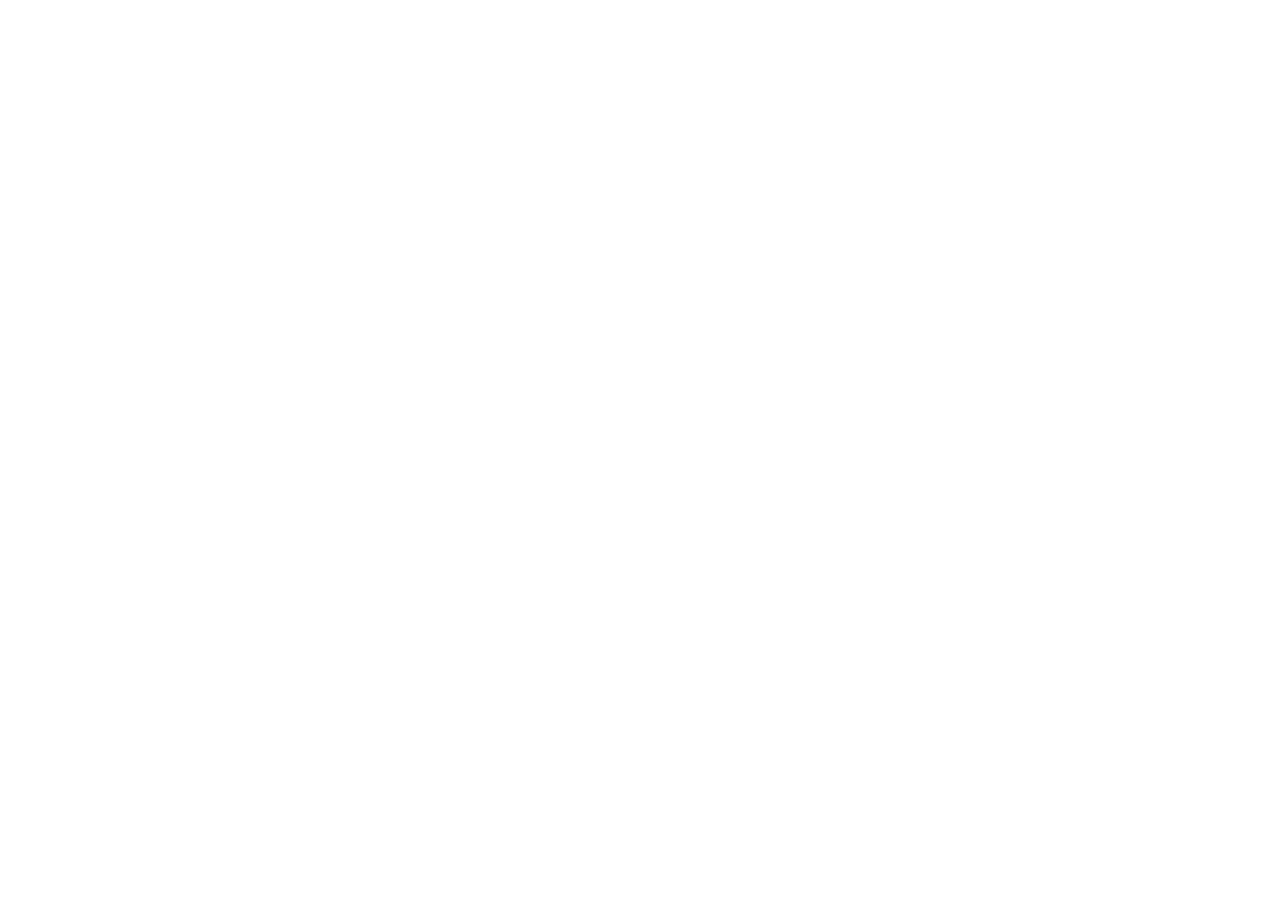
==== index.html @ 7cd7d48c "add basics" ====
<!doctype html>

<html lang="en">

<head>
  <meta charset="utf-8">

  <title>Haircare</title>

  <link href="https://fonts.googleapis.com/css?family=Ibarra+Real+Nova&display=swap" rel="stylesheet">
  <link href="css/index.css" rel="stylesheet">
  <meta name="viewport" content="width=device-width, initial-scale=1.0">

  <!--[if lt IE 9]>
    <script src="https://cdnjs.cloudflare.com/ajax/libs/html5shiv/3.7.3/html5shiv.js"></script>
  <![endif]-->
</head>

<body>

</body>
<footer>

</footer>
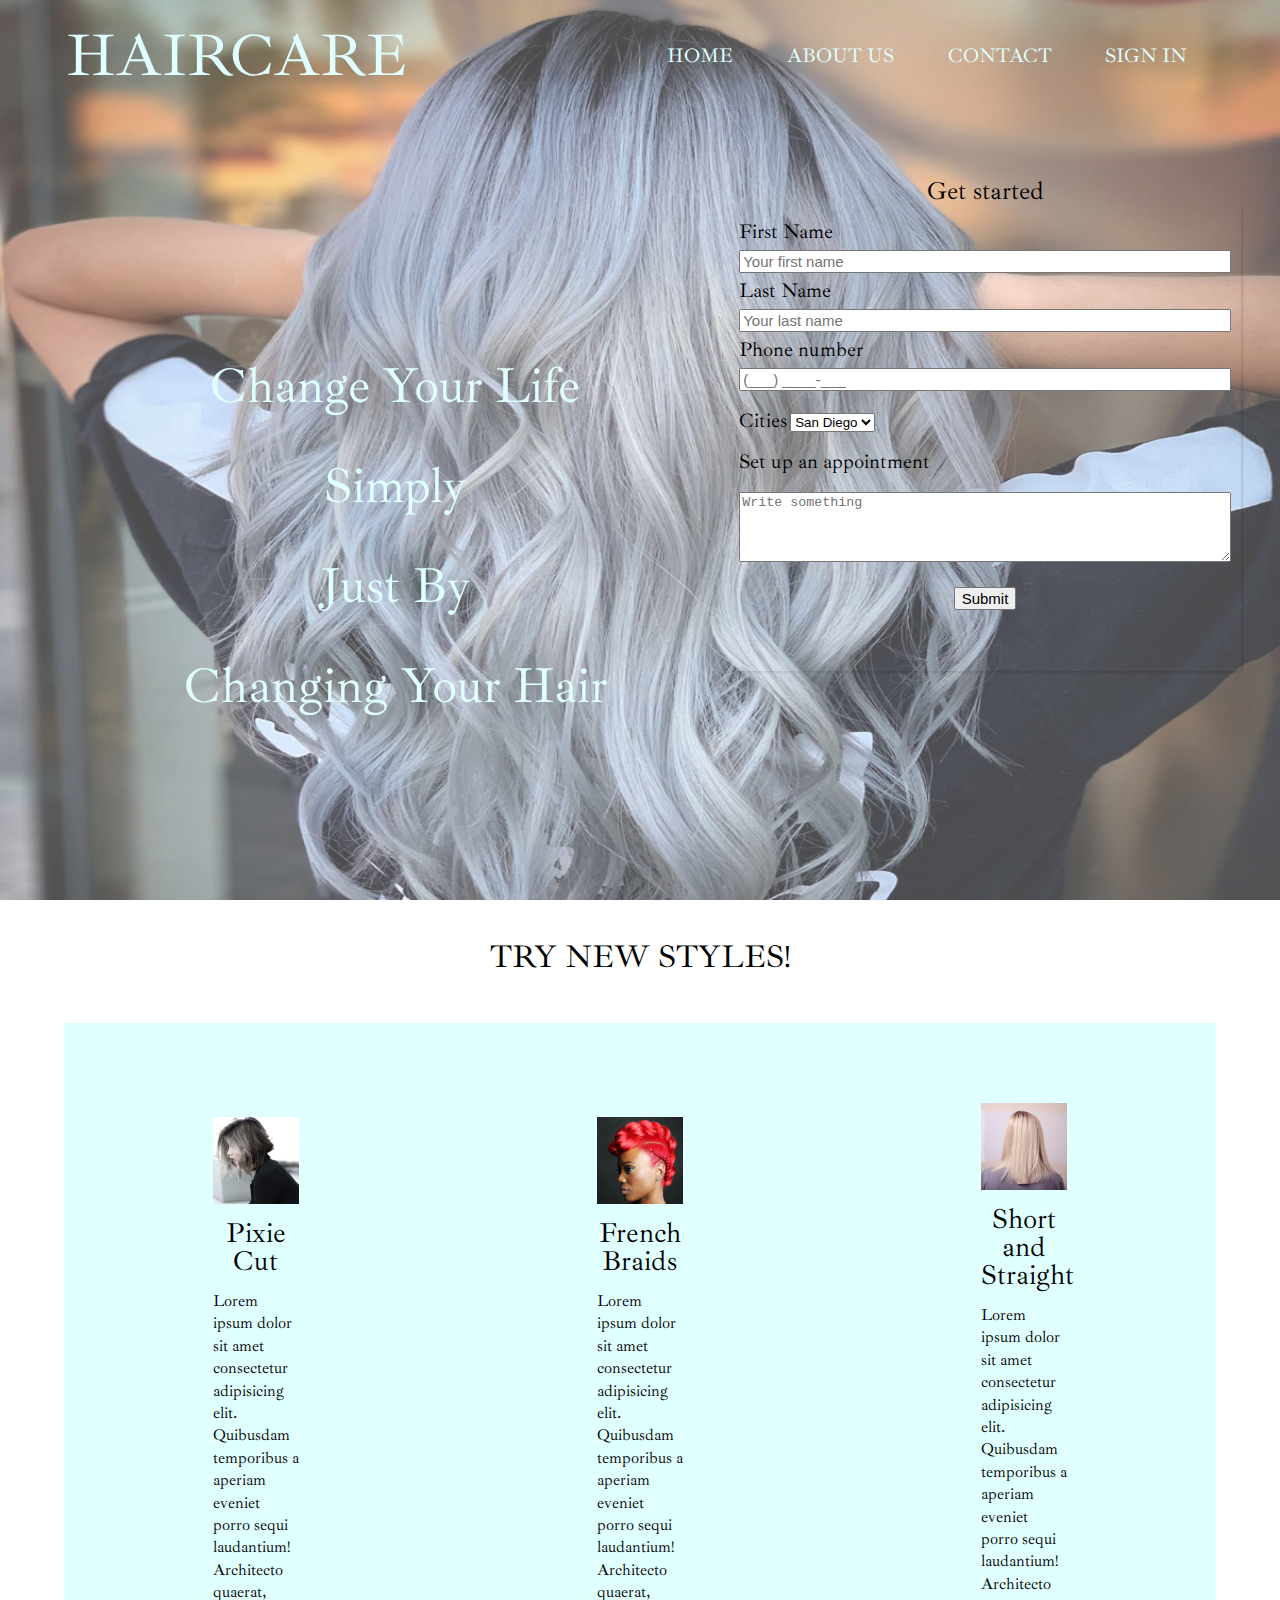
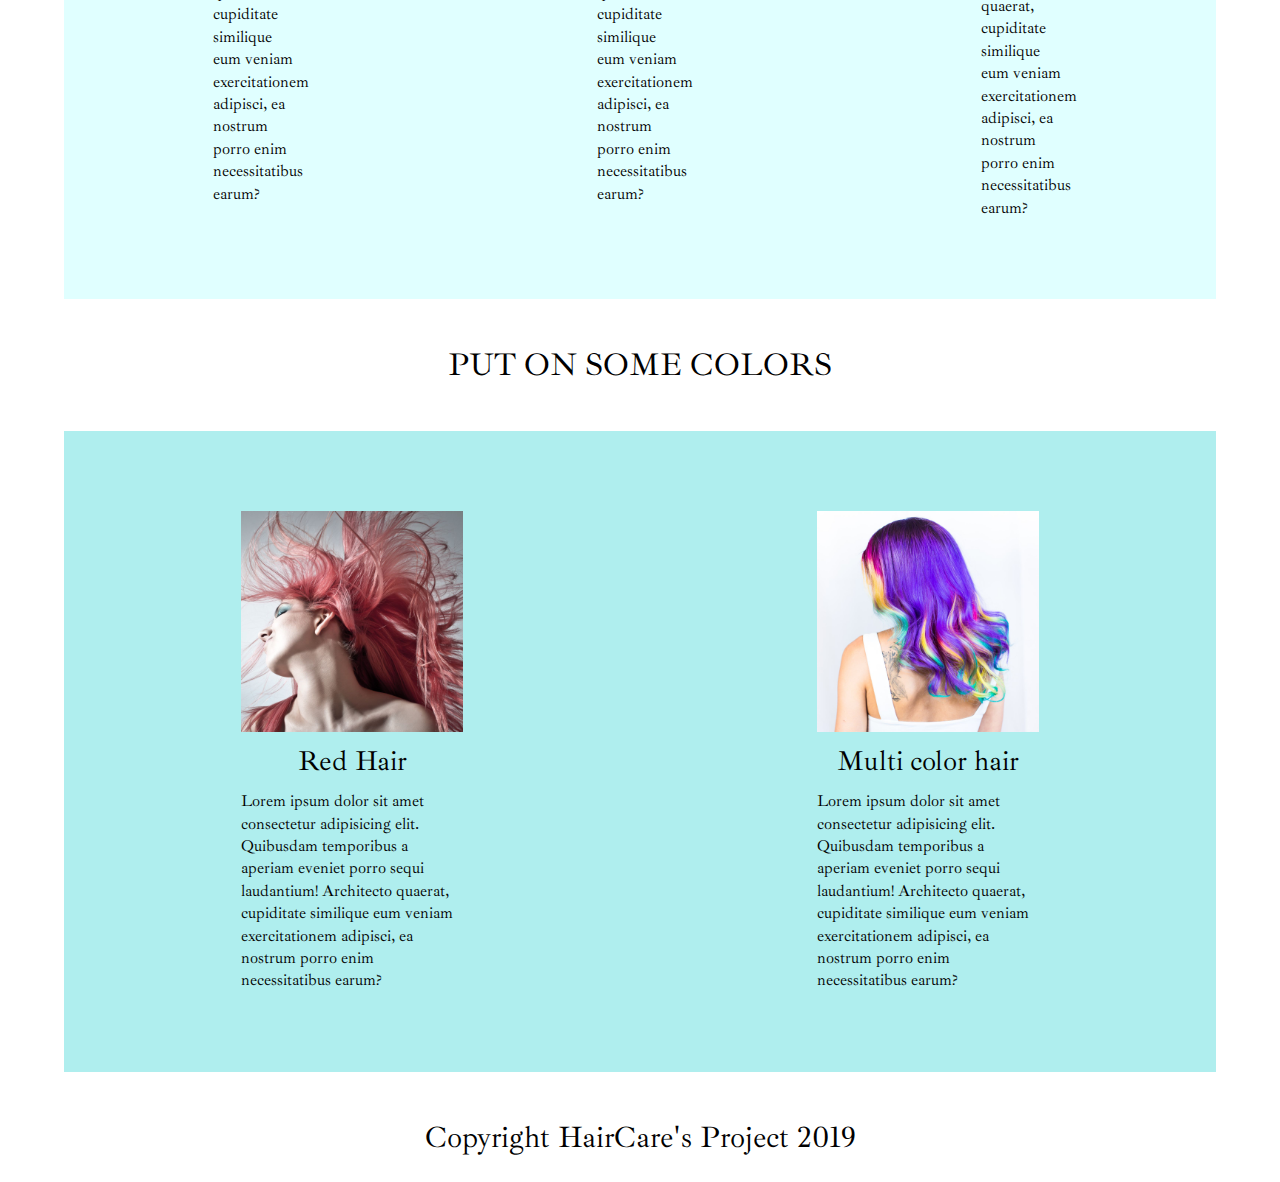
==== commit 7ff0b767: "marking page" ====
--- a/index.html
+++ b/index.html
@@ -5,20 +5,108 @@
 <head>
   <meta charset="utf-8">
 
-  <title>Haircare</title>
+  <title>Haircare | New Hair, New Life</title>
 
   <link href="https://fonts.googleapis.com/css?family=Ibarra+Real+Nova&display=swap" rel="stylesheet">
   <link href="css/index.css" rel="stylesheet">
   <meta name="viewport" content="width=device-width, initial-scale=1.0">
 
-  <!--[if lt IE 9]>
-    <script src="https://cdnjs.cloudflare.com/ajax/libs/html5shiv/3.7.3/html5shiv.js"></script>
-  <![endif]-->
 </head>
 
 <body>
+  <section class="hero">
+    <img src="/img/1.jpg" alt="hero">
+    <header>
+      <h1>Haircare</h1>
+      <nav>
+        <a href="#">Home</a>
+        <a href="#">About us</a>
+        <a href="#">Contact</a>
+        <a href="#">Sign in</a>
+      </nav>
+    </header>
+
+    <section class="home">
+      <h2>Change your life simply <br>just by <br>changing your hair</h2>
+      <div class="form">
+        <h4>Get started</h4>
+        <form action="#">
+          <div class="name">
+            <label for="fname">First Name</label>
+            <input type="text" id="fname" name="firstname" placeholder="Your first name">
+
+            <label for="lname">Last Name</label>
+            <input type="text" id="lname" name="lastname" placeholder="Your last name">
+
+            <label for="pnumber">Phone number</label>
+            <input type="text" id="pnumber" name="pnumber" placeholder="(___) ____-___">
+          </div>
+
+          <div class="options">
+            <div class="city-option">
+              <label for="city">Cities</label>
+              <select id="city" name="city">
+                <option value="san diego">San Diego</option>
+                <option value="houston">Houston</option>
+                <option value="new york">New York</option>
+              </select>
+            </div>
+
+            <label for="subject">Set up an appointment</label>
+            <textarea id="subject" name="subject" placeholder="Write something"></textarea>
+            <button>Submit</button>
+          </div>
+        </form>
+      </div>
+    </section>
+  </section>
+
+  <h2>Try new styles!</h2>
+
+  <section class="style">
+    <div class="col-1-of-3">
+      <img src="img/p5.jpg" alt="Hair photo">
+      <h3>Pixie Cut</h3>
+      <p>Lorem ipsum dolor sit amet consectetur adipisicing elit. Quibusdam temporibus a aperiam eveniet porro sequi
+        laudantium! Architecto quaerat, cupiditate similique eum veniam exercitationem adipisci, ea nostrum porro enim
+        necessitatibus earum?</p>
+    </div>
+    <div class="col-1-of-3">
+      <img src="img/p6.jpg" alt="Hair photo">
+      <h3>French Braids</h3>
+      <p>Lorem ipsum dolor sit amet consectetur adipisicing elit. Quibusdam temporibus a aperiam eveniet porro sequi
+        laudantium! Architecto quaerat, cupiditate similique eum veniam exercitationem adipisci, ea nostrum porro enim
+        necessitatibus earum?</p>
+    </div>
+    <div class="col-1-of-3">
+      <img src="img/p8.jpg" alt="Hair photo">
+      <h3>Short and Straight</h3>
+      <p>Lorem ipsum dolor sit amet consectetur adipisicing elit. Quibusdam temporibus a aperiam eveniet porro sequi
+        laudantium! Architecto quaerat, cupiditate similique eum veniam exercitationem adipisci, ea nostrum porro enim
+        necessitatibus earum?</p>
+    </div>
+  </section>
+
+  <h2>Put on some colors</h2>
+
+  <section class="color">
+    <div class="col-1-of-2">
+      <img src="img/p3.jpg" alt="Hair photo">
+      <h3>Red Hair</h3>
+      <p>Lorem ipsum dolor sit amet consectetur adipisicing elit. Quibusdam temporibus a aperiam eveniet porro sequi
+        laudantium! Architecto quaerat, cupiditate similique eum veniam exercitationem adipisci, ea nostrum porro enim
+        necessitatibus earum?</p>
+    </div>
+    <div class="col-1-of-2">
+      <img src="img/p4.jpg" alt="Hair photo">
+      <h3>Multi color hair</h3>
+      <p>Lorem ipsum dolor sit amet consectetur adipisicing elit. Quibusdam temporibus a aperiam eveniet porro sequi
+        laudantium! Architecto quaerat, cupiditate similique eum veniam exercitationem adipisci, ea nostrum porro enim
+        necessitatibus earum?</p>
+    </div>
+  </section>
 
 </body>
 <footer>
-
+  Copyright HairCare's Project 2019
 </footer>--- a/css/index.css
+++ b/css/index.css
@@ -0,0 +1,497 @@
+/* http://meyerweb.com/eric/tools/css/reset/ 
+   v2.0 | 20110126
+   License: none (public domain)
+*/
+html,
+body,
+div,
+span,
+applet,
+object,
+iframe,
+h1,
+h2,
+h3,
+h4,
+h5,
+h6,
+p,
+blockquote,
+pre,
+a,
+abbr,
+acronym,
+address,
+big,
+cite,
+code,
+del,
+dfn,
+em,
+img,
+ins,
+kbd,
+q,
+s,
+samp,
+small,
+strike,
+strong,
+sub,
+sup,
+tt,
+var,
+b,
+u,
+i,
+center,
+dl,
+dt,
+dd,
+ol,
+ul,
+li,
+fieldset,
+form,
+label,
+legend,
+table,
+caption,
+tbody,
+tfoot,
+thead,
+tr,
+th,
+td,
+article,
+aside,
+canvas,
+details,
+embed,
+figure,
+figcaption,
+footer,
+header,
+hgroup,
+menu,
+nav,
+output,
+ruby,
+section,
+summary,
+time,
+mark,
+audio,
+video {
+  margin: 0;
+  padding: 0;
+  border: 0;
+  font-size: 100%;
+  font: inherit;
+  vertical-align: baseline;
+}
+/* HTML5 display-role reset for older browsers */
+article,
+aside,
+details,
+figcaption,
+figure,
+footer,
+header,
+hgroup,
+menu,
+nav,
+section {
+  display: block;
+}
+body {
+  line-height: 1;
+}
+ol,
+ul {
+  list-style: none;
+}
+blockquote,
+q {
+  quotes: none;
+}
+blockquote:before,
+blockquote:after,
+q:before,
+q:after {
+  content: '';
+  content: none;
+}
+table {
+  border-collapse: collapse;
+  border-spacing: 0;
+}
+* {
+  box-sizing: border-box;
+}
+html {
+  font-size: 62.5%;
+}
+html,
+body {
+  font-family: 'Ibarra Real Nova', serif;
+}
+h1,
+h2,
+h3,
+h4,
+h5 {
+  font-family: 'Ibarra Real Nova', serif;
+}
+h2 {
+  font-size: 3.2rem;
+}
+h3 {
+  font-size: 2.8rem;
+}
+p {
+  font-size: 1.6rem;
+  line-height: 1.4;
+}
+header {
+  display: flex;
+  justify-content: space-between;
+  align-items: center;
+  margin: auto 4rem;
+  padding: 2%;
+}
+@media (max-width: 500px) {
+  header {
+    flex-direction: column;
+  }
+}
+header h1 {
+  font-size: 6rem;
+  width: 50%;
+  text-transform: uppercase;
+  color: #E0FFFF;
+}
+@media (max-width: 1000px) {
+  header h1 {
+    font-size: 3rem;
+  }
+}
+@media (max-width: 800px) {
+  header h1 {
+    font-size: 2rem;
+  }
+}
+@media (max-width: 500px) {
+  header h1 {
+    width: 100%;
+    text-align: center;
+    margin-bottom: 1rem;
+  }
+}
+header nav {
+  display: flex;
+  justify-content: space-around;
+  width: 50%;
+}
+@media (max-width: 500px) {
+  header nav {
+    width: 100%;
+  }
+}
+header nav a {
+  font-size: 2rem;
+  text-decoration: none;
+  color: #E0FFFF;
+  text-transform: uppercase;
+}
+@media (max-width: 1000px) {
+  header nav a {
+    font-size: 1.8rem;
+  }
+}
+@media (max-width: 800px) {
+  header nav a {
+    font-size: 1.4rem;
+  }
+}
+@media (max-width: 500px) {
+  header nav a {
+    font-size: 1rem;
+  }
+}
+.hero {
+  margin-bottom: -7rem;
+}
+@media (max-width: 1000px) {
+  .hero {
+    margin-bottom: -3rem;
+  }
+}
+@media (max-width: 500px) {
+  .hero {
+    margin-bottom: -2rem;
+  }
+}
+.hero img {
+  position: absolute;
+  top: 0%;
+  left: 0%;
+  width: 100%;
+  height: 100%;
+  z-index: -1;
+  opacity: 0.7;
+  overflow: hidden;
+}
+.home {
+  display: flex;
+  justify-content: space-around;
+  align-items: center;
+  height: 100vh;
+}
+.home h2 {
+  margin-left: 10rem;
+  width: 40%;
+  text-align: center;
+  height: 50%;
+  line-height: 2;
+  font-size: 5rem;
+  text-transform: capitalize;
+  color: #E0FFFF;
+}
+@media (max-width: 1000px) {
+  .home h2 {
+    height: 50%;
+    font-size: 3rem;
+  }
+}
+@media (max-width: 500px) {
+  .home h2 {
+    font-size: 2.2rem;
+    width: 100%;
+    margin-left: 0;
+  }
+}
+.home .form {
+  width: 40%;
+  height: 85%;
+}
+@media (max-width: 1000px) {
+  .home .form {
+    height: 90%;
+  }
+}
+@media (max-width: 800px) {
+  .home .form {
+    height: 70%;
+  }
+}
+@media (max-width: 500px) {
+  .home .form {
+    display: none;
+  }
+}
+.home .form h4 {
+  text-align: center;
+  font-size: 2.5rem;
+}
+@media (max-width: 1000px) {
+  .home .form h4 {
+    font-size: 1.5rem;
+  }
+}
+.home .form form {
+  width: 100%;
+  box-shadow: 2px 2px 2px rgba(0, 0, 0, 0.1);
+}
+@media (max-width: 1000px) {
+  .home .form form {
+    box-shadow: none;
+  }
+}
+.home .form form .name {
+  display: flex;
+  flex-direction: column;
+  width: 100%;
+  padding: 2%;
+}
+@media (max-width: 1000px) {
+  .home .form form .name {
+    justify-content: center;
+    align-items: center;
+  }
+}
+.home .form form .name label {
+  font-size: 2rem;
+  margin: 0.8rem 0;
+}
+@media (max-width: 1000px) {
+  .home .form form .name label {
+    font-size: 1.3rem;
+  }
+}
+.home .form form .name input {
+  font-size: 1.5rem;
+  text-decoration: none;
+  outline: none;
+}
+@media (max-width: 1000px) {
+  .home .form form .name input {
+    font-size: 1.3rem;
+  }
+}
+.home .form form .options {
+  display: flex;
+  flex-direction: column;
+  width: 100%;
+  padding: 2%;
+  outline: none;
+}
+@media (max-width: 1000px) {
+  .home .form form .options {
+    justify-content: center;
+    align-items: center;
+  }
+}
+.home .form form .options label {
+  font-size: 2rem;
+  margin: 2rem 0;
+}
+@media (max-width: 1000px) {
+  .home .form form .options label {
+    font-size: 1.3rem;
+  }
+}
+.home .form form .options input {
+  font-size: 1.5rem;
+  text-decoration: none;
+  outline: none;
+}
+@media (max-width: 1000px) {
+  .home .form form .options input {
+    font-size: 1.3rem;
+  }
+}
+.home .form form .options textarea {
+  height: 7rem;
+  outline: none;
+}
+@media (max-width: 1000px) {
+  .home .form form .options textarea {
+    font-size: 1.3rem;
+    height: 4rem;
+  }
+}
+.home .form form .options button {
+  font-size: 1.5rem;
+  margin: 2.5rem auto 5rem auto;
+}
+@media (max-width: 1000px) {
+  .home .form form .options button {
+    font-size: 1.3rem;
+    margin: 1rem 1.5rem;
+  }
+}
+.style,
+.color {
+  width: 90%;
+  margin: 0 auto;
+  display: flex;
+  justify-content: space-between;
+  align-items: center;
+  margin: 5rem auto;
+}
+@media (max-width: 1000px) {
+  .style,
+  .color {
+    flex-direction: column;
+  }
+}
+.style h3,
+.color h3 {
+  width: 70%;
+  text-align: center;
+  margin: 1.5rem auto;
+}
+.style p,
+.color p {
+  width: 70%;
+}
+.style {
+  background-color: #E0FFFF;
+}
+.style .col-1-of-3 {
+  width: 30%;
+  display: flex;
+  justify-content: center;
+  align-items: center;
+  flex-direction: column;
+  padding: 3rem;
+  margin: 5rem 10rem;
+}
+@media (max-width: 1000px) {
+  .style .col-1-of-3 {
+    width: 80%;
+    margin: 2rem 4rem;
+  }
+}
+@media (max-width: 500px) {
+  .style .col-1-of-3 {
+    width: 100%;
+    padding: 1rem;
+  }
+}
+.style .col-1-of-3 img {
+  width: 70%;
+}
+.color {
+  background-color: #AFEEEE;
+}
+.color .col-1-of-2 {
+  width: 40%;
+  display: flex;
+  justify-content: center;
+  align-items: center;
+  flex-direction: column;
+  padding: 3rem;
+  margin: 5rem 10rem;
+}
+@media (max-width: 1000px) {
+  .color .col-1-of-2 {
+    width: 80%;
+    margin: 2rem 4rem;
+  }
+}
+@media (max-width: 500px) {
+  .color .col-1-of-2 {
+    width: 100%;
+    padding: 1rem;
+  }
+}
+.color .col-1-of-2 img {
+  width: 70%;
+}
+h2 {
+  text-align: center;
+  text-transform: uppercase;
+}
+@media (max-width: 1000px) {
+  h2 {
+    font-size: 2.5rem;
+    margin: 0;
+  }
+}
+@media (max-width: 500px) {
+  h2 {
+    font-size: 2rem;
+  }
+}
+footer {
+  text-align: center;
+  font-size: 3rem;
+  margin-bottom: 3rem;
+}
+@media (max-width: 500px) {
+  footer {
+    font-size: 2.2rem;
+  }
+}
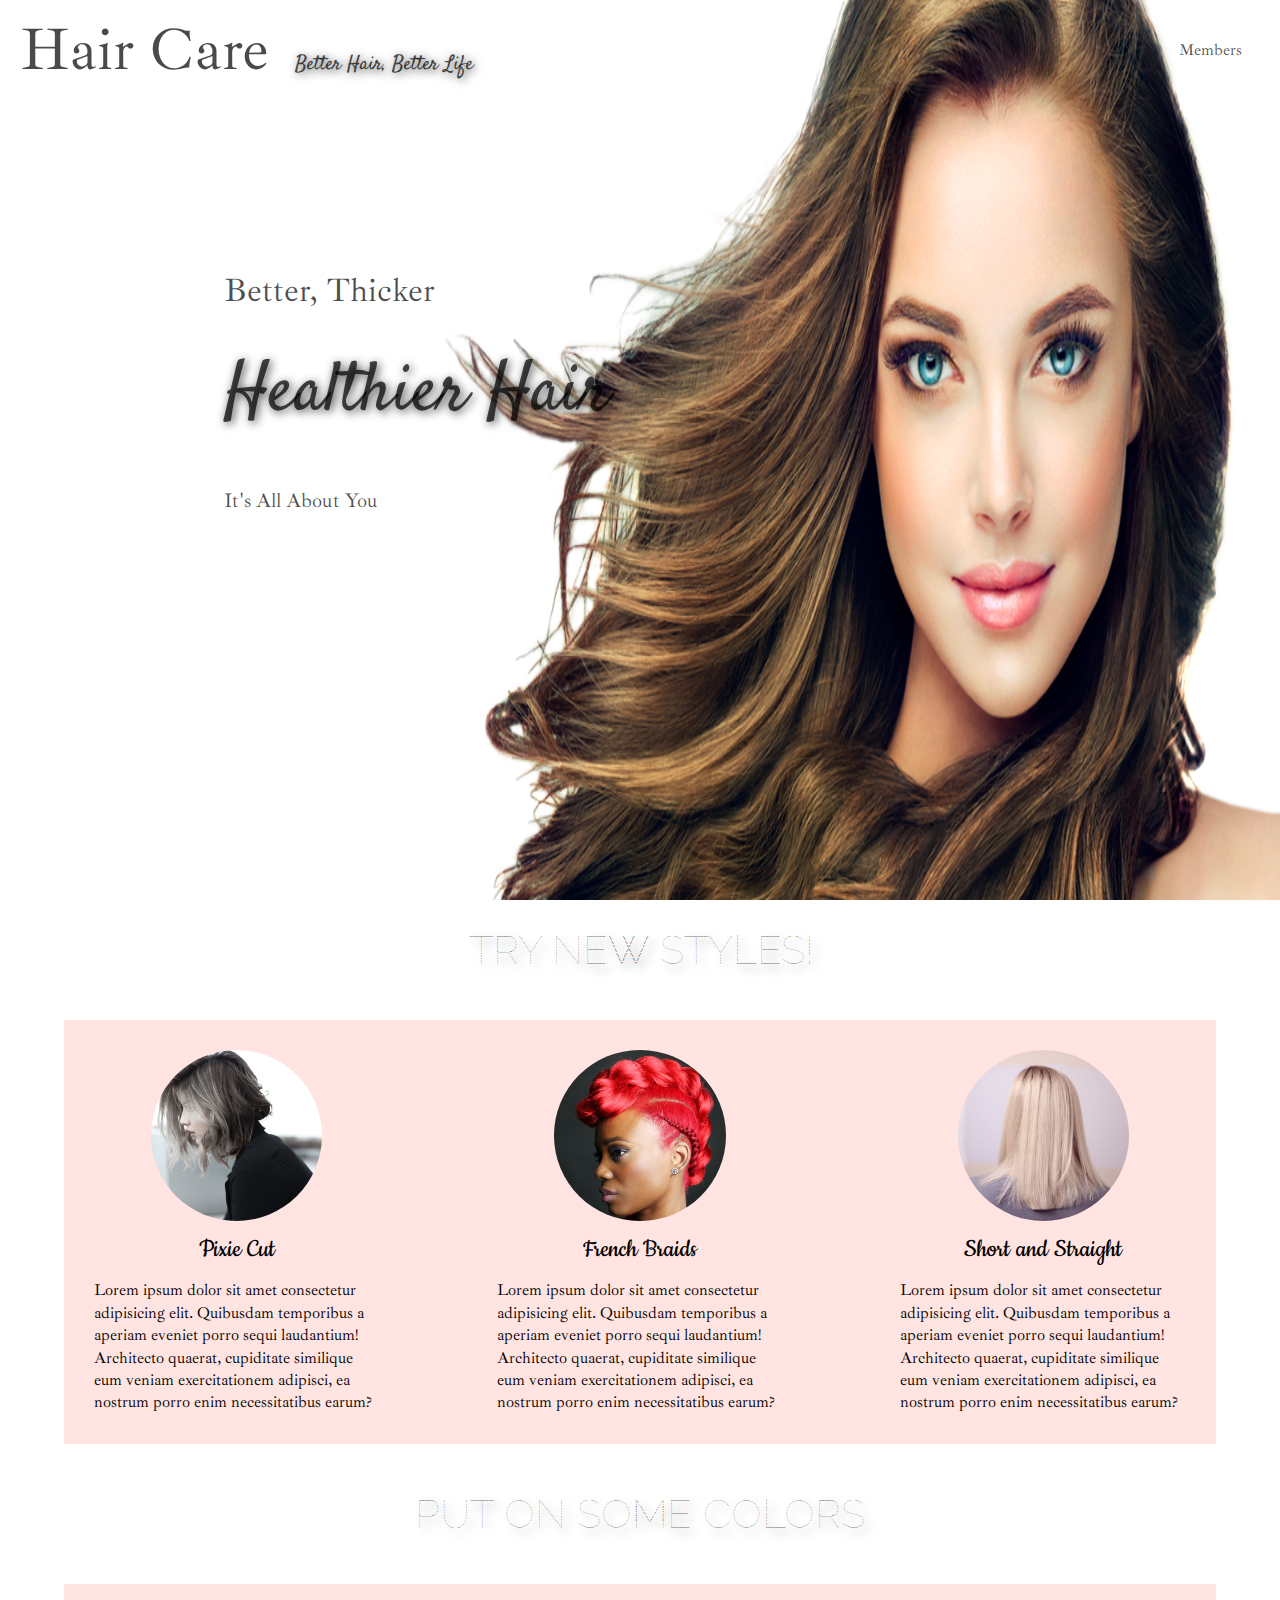
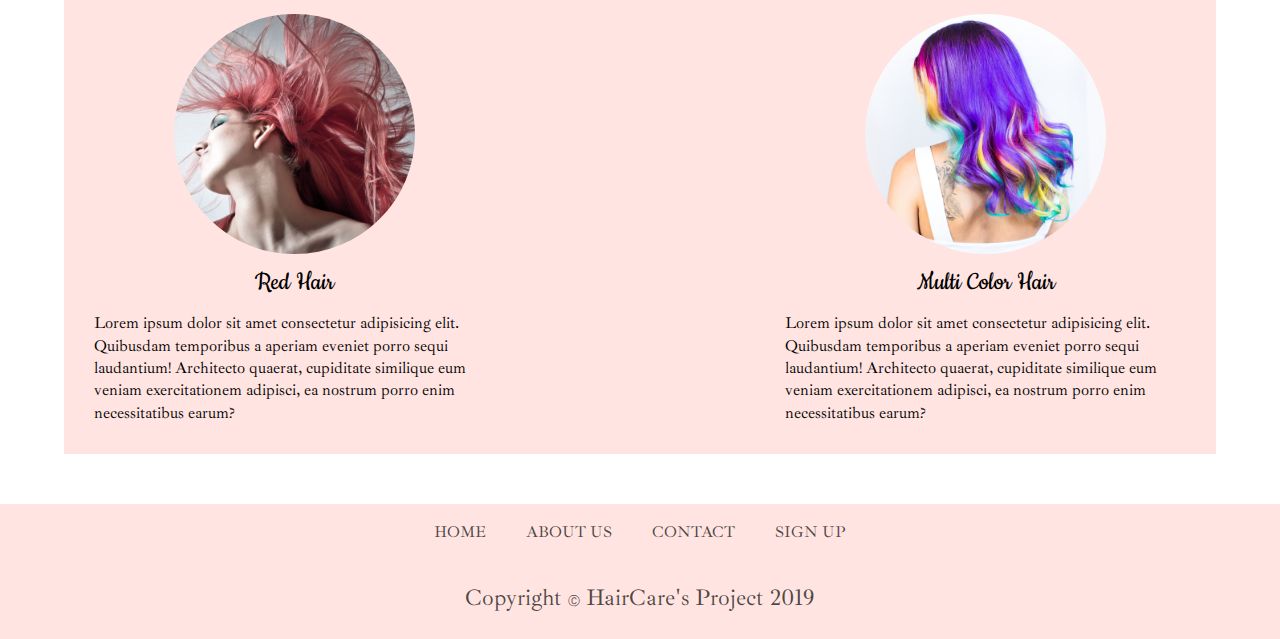
==== commit 421dd812: "Merge pull request #2 from natenguyen51294/nate-nguyen" ====
--- a/index.html
+++ b/index.html
@@ -5,9 +5,10 @@
 <head>
   <meta charset="utf-8">
 
-  <title>Haircare | New Hair, New Life</title>
+  <title>Haircare | Better Hair, Better Life</title>
 
-  <link href="https://fonts.googleapis.com/css?family=Ibarra+Real+Nova&display=swap" rel="stylesheet">
+  <link href="https://fonts.googleapis.com/css?family=Ibarra+Real+Nova|Cookie|Raleway+Dots|Satisfy&display=swap"
+    rel="stylesheet">
   <link href="css/index.css" rel="stylesheet">
   <meta name="viewport" content="width=device-width, initial-scale=1.0">
 
@@ -15,53 +16,23 @@
 
 <body>
   <section class="hero">
-    <img src="/img/1.jpg" alt="hero">
+    <img src="/img/hair.png" alt="hero">
     <header>
-      <h1>Haircare</h1>
+      <h1>Hair Care<span> better hair, better life</span></h1>
       <nav>
-        <a href="#">Home</a>
-        <a href="#">About us</a>
-        <a href="#">Contact</a>
-        <a href="#">Sign in</a>
+        <a href="#">Members</a>
       </nav>
     </header>
 
     <section class="home">
-      <h2>Change your life simply <br>just by <br>changing your hair</h2>
-      <div class="form">
-        <h4>Get started</h4>
-        <form action="#">
-          <div class="name">
-            <label for="fname">First Name</label>
-            <input type="text" id="fname" name="firstname" placeholder="Your first name">
-
-            <label for="lname">Last Name</label>
-            <input type="text" id="lname" name="lastname" placeholder="Your last name">
-
-            <label for="pnumber">Phone number</label>
-            <input type="text" id="pnumber" name="pnumber" placeholder="(___) ____-___">
-          </div>
-
-          <div class="options">
-            <div class="city-option">
-              <label for="city">Cities</label>
-              <select id="city" name="city">
-                <option value="san diego">San Diego</option>
-                <option value="houston">Houston</option>
-                <option value="new york">New York</option>
-              </select>
-            </div>
-
-            <label for="subject">Set up an appointment</label>
-            <textarea id="subject" name="subject" placeholder="Write something"></textarea>
-            <button>Submit</button>
-          </div>
-        </form>
-      </div>
+      <h2>Better, Thicker <br><span class="span-1">Healthier Hair</span> <br><span class="span-2">It's all about
+          you</span> </h2>
     </section>
   </section>
 
-  <h2>Try new styles!</h2>
+  <div class="different-section">
+    <h2>Try new styles!</h2>
+  </div>
 
   <section class="style">
     <div class="col-1-of-3">
@@ -71,7 +42,7 @@
         laudantium! Architecto quaerat, cupiditate similique eum veniam exercitationem adipisci, ea nostrum porro enim
         necessitatibus earum?</p>
     </div>
-    <div class="col-1-of-3">
+    <div class="col-1-of-3" id="reverse">
       <img src="img/p6.jpg" alt="Hair photo">
       <h3>French Braids</h3>
       <p>Lorem ipsum dolor sit amet consectetur adipisicing elit. Quibusdam temporibus a aperiam eveniet porro sequi
@@ -87,7 +58,9 @@
     </div>
   </section>
 
-  <h2>Put on some colors</h2>
+  <div class="different-section">
+    <h2>Put on some colors</h2>
+  </div>
 
   <section class="color">
     <div class="col-1-of-2">
@@ -97,9 +70,9 @@
         laudantium! Architecto quaerat, cupiditate similique eum veniam exercitationem adipisci, ea nostrum porro enim
         necessitatibus earum?</p>
     </div>
-    <div class="col-1-of-2">
+    <div class="col-1-of-2" id="reverse">
       <img src="img/p4.jpg" alt="Hair photo">
-      <h3>Multi color hair</h3>
+      <h3>Multi Color Hair</h3>
       <p>Lorem ipsum dolor sit amet consectetur adipisicing elit. Quibusdam temporibus a aperiam eveniet porro sequi
         laudantium! Architecto quaerat, cupiditate similique eum veniam exercitationem adipisci, ea nostrum porro enim
         necessitatibus earum?</p>
@@ -107,6 +80,12 @@
   </section>
 
 </body>
-<footer>
-  Copyright HairCare's Project 2019
+<footer class="home-page">
+  <nav>
+    <a href="#">Home</a>
+    <a href="about.html">About us</a>
+    <a href="#">Contact</a>
+    <a href="#">Sign up</a>
+  </nav>
+  Copyright <span>&#9400;</span> HairCare's Project 2019
 </footer>--- a/css/index.css
+++ b/css/index.css
@@ -157,19 +157,24 @@
   display: flex;
   justify-content: space-between;
   align-items: center;
-  margin: auto 4rem;
-  padding: 2%;
+  margin: 2rem 2rem;
+}
+@media (max-width: 1000px) {
+  header {
+    margin: 2rem 1rem;
+  }
 }
 @media (max-width: 500px) {
   header {
     flex-direction: column;
+    align-items: flex-start;
   }
 }
 header h1 {
   font-size: 6rem;
-  width: 50%;
-  text-transform: uppercase;
-  color: #E0FFFF;
+  width: 92%;
+  text-transform: capitalize;
+  color: #000000b5;
 }
 @media (max-width: 1000px) {
   header h1 {
@@ -183,39 +188,107 @@
 }
 @media (max-width: 500px) {
   header h1 {
+    width: 80%;
+    margin-bottom: 2rem;
+  }
+}
+header h1 span {
+  font-size: 2rem;
+  font-family: 'Satisfy', cursive;
+  margin-left: 2rem;
+  text-shadow: 0.2rem 0.2rem 1rem;
+}
+@media (max-width: 500px) {
+  header h1 span {
+    font-size: 1.5rem;
+  }
+}
+header nav {
+  display: flex;
+  justify-content: center;
+  width: 8%;
+}
+header nav:hover {
+  box-shadow: 0.2rem 0.2rem 1rem;
+  border-radius: 45%;
+  transition: 0.5s;
+}
+@media (max-width: 500px) {
+  header nav {
+    width: 20%;
+  }
+}
+header nav a {
+  font-size: 1.6rem;
+  text-decoration: none;
+  color: #000000b5;
+  text-transform: capitalize;
+}
+@media (max-width: 800px) {
+  header nav a {
+    font-size: 1.2rem;
+  }
+}
+@media (max-width: 500px) {
+  header nav a {
+    font-size: 1rem;
+  }
+}
+.navigation {
+  display: flex;
+  justify-content: space-around;
+  align-items: center;
+  padding: 1%;
+  position: fixed;
+  width: 100%;
+  top: 0;
+  background-color: #ffdfaf;
+}
+.navigation h3 {
+  font-size: 3rem;
+  text-transform: uppercase;
+  color: #000000b5;
+  width: 40%;
+}
+@media (max-width: 1000px) {
+  .navigation h3 {
+    font-size: 2.5rem;
+  }
+}
+@media (max-width: 500px) {
+  .navigation h3 {
+    font-size: 2rem;
+  }
+}
+.navigation nav {
+  display: flex;
+  justify-content: space-evenly;
+  align-items: center;
+  width: 60%;
+}
+@media (max-width: 1000px) {
+  .navigation nav {
     width: 100%;
-    text-align: center;
-    margin-bottom: 1rem;
-  }
-}
-header nav {
-  display: flex;
-  justify-content: space-around;
-  width: 50%;
-}
-@media (max-width: 500px) {
-  header nav {
-    width: 100%;
-  }
-}
-header nav a {
-  font-size: 2rem;
+  }
+}
+.navigation nav a {
+  width: 10%;
+  height: 3rem;
+  font-size: 1.6rem;
   text-decoration: none;
-  color: #E0FFFF;
-  text-transform: uppercase;
-}
-@media (max-width: 1000px) {
-  header nav a {
-    font-size: 1.8rem;
-  }
-}
-@media (max-width: 800px) {
-  header nav a {
-    font-size: 1.4rem;
-  }
-}
-@media (max-width: 500px) {
-  header nav a {
+  color: #000000b5;
+  display: flex;
+  justify-content: center;
+  align-items: center;
+}
+.navigation nav a:hover {
+  box-shadow: 0 1px 2px rgba(0, 0, 0, 0.3);
+  transition: box-shadow 0.3s ease-in-out;
+  transform: scale(1.3, 1.3);
+  border-radius: 50%;
+}
+@media (max-width: 500px) {
+  .navigation nav a {
     font-size: 1rem;
   }
 }
@@ -239,7 +312,6 @@
   width: 100%;
   height: 100%;
   z-index: -1;
-  opacity: 0.7;
   overflow: hidden;
 }
 .home {
@@ -249,146 +321,312 @@
   height: 100vh;
 }
 .home h2 {
-  margin-left: 10rem;
-  width: 40%;
-  text-align: center;
-  height: 50%;
+  width: 65%;
+  text-align: left;
+  height: 65%;
   line-height: 2;
-  font-size: 5rem;
+  font-size: 3.3rem;
   text-transform: capitalize;
-  color: #E0FFFF;
+  color: #000000b5;
 }
 @media (max-width: 1000px) {
   .home h2 {
     height: 50%;
     font-size: 3rem;
+    width: 80%;
   }
 }
 @media (max-width: 500px) {
   .home h2 {
+    font-size: 2rem;
+    width: 90%;
+  }
+}
+.home h2 .span-1 {
+  font-size: 7rem;
+  font-family: 'Satisfy', cursive;
+  text-shadow: 0.2rem 0.2rem 1rem;
+}
+@media (max-width: 800px) {
+  .home h2 .span-1 {
+    font-size: 5rem;
+  }
+}
+@media (max-width: 500px) {
+  .home h2 .span-1 {
+    font-size: 3.5rem;
+  }
+}
+.home h2 .span-2 {
+  font-size: 2rem;
+}
+.different-section h2 {
+  text-align: center;
+  text-transform: uppercase;
+  color: #000000b5;
+  font-size: 4rem;
+  text-shadow: 0.5rem 0.5rem 1rem black;
+  font-family: 'Raleway Dots', cursive;
+  font-weight: 500;
+}
+@media (max-width: 1000px) {
+  .different-section h2 {
+    font-size: 2.5rem;
+    margin: 0;
+  }
+}
+@media (max-width: 500px) {
+  .different-section h2 {
+    font-size: 2rem;
+  }
+}
+.mission {
+  display: flex;
+  flex-direction: column;
+  background-color: #ffebcd;
+  margin: 7rem 4rem 2rem 4rem;
+}
+@media (max-width: 1000px) {
+  .mission {
+    margin-top: 6rem;
+  }
+}
+@media (max-width: 500px) {
+  .mission {
+    margin-top: 4rem;
+  }
+}
+.mission .intro {
+  width: 100%;
+  text-align: center;
+  margin-bottom: 2rem;
+}
+.mission .intro h1 {
+  width: 100%;
+  margin-bottom: 1.5rem;
+  color: #000000b5;
+}
+@media (max-width: 1000px) {
+  .mission .intro h1 {
+    font-size: 5rem;
+  }
+}
+@media (max-width: 500px) {
+  .mission .intro h1 {
+    font-size: 3rem;
+    text-align: center;
+  }
+}
+.mission .about {
+  width: 50%;
+  text-align: center;
+}
+@media (max-width: 1000px) {
+  .mission .about {
+    width: 100%;
+  }
+}
+.mission .about h2 {
+  width: 100%;
+  margin-bottom: 1.5rem;
+  color: #000000b5;
+}
+@media (max-width: 500px) {
+  .mission .about h2 {
     font-size: 2.2rem;
+  }
+}
+@media (max-width: 1000px) {
+  .mission .about p {
+    font-size: 1.5rem;
+  }
+}
+@media (max-width: 500px) {
+  .mission .about p {
+    font-size: 1.3rem;
+  }
+}
+.about-page {
+  margin: auto 4rem;
+  padding: 2%;
+  padding-top: 0;
+}
+.about-page img {
+  margin-bottom: 2rem;
+  width: 20%;
+  border-radius: 25%;
+}
+.about-page img:hover {
+  transition: 0.5s ease-out;
+  transform: scale(0.9, 0.9);
+}
+.about-page .leader {
+  display: flex;
+  justify-content: center;
+  align-items: center;
+  flex-direction: column;
+  background-color: #ffebcd;
+}
+.about-page .leader h2 {
+  color: #000000b5;
+  margin-top: 2rem;
+  text-shadow: 0.2rem 0.2rem 0.5rem #a08bff;
+}
+@media (max-width: 500px) {
+  .about-page .leader h2 {
+    font-size: 1.8rem;
+  }
+}
+.about-page .leader .lead {
+  width: 50%;
+  margin: 2rem auto;
+  display: flex;
+  justify-content: center;
+  align-items: center;
+  flex-direction: column;
+}
+@media (max-width: 500px) {
+  .about-page .leader .lead {
     width: 100%;
-    margin-left: 0;
-  }
-}
-.home .form {
+  }
+}
+.about-page .leader .lead h4 {
+  font-size: 2rem;
+  color: #000000b5;
+  margin-bottom: 1rem;
+}
+@media (max-width: 500px) {
+  .about-page .leader .lead h4 {
+    font-size: 1.8rem;
+  }
+}
+.about-page .leader .lead .links {
+  display: flex;
+  justify-content: center;
+  align-items: center;
+}
+.about-page .leader .lead .links i {
+  font-size: 2.5rem;
+  margin-right: 1rem;
+}
+@media (max-width: 800px) {
+  .about-page .leader .lead .links i {
+    font-size: 2rem;
+  }
+}
+.about-page .leader .lead .links .git-link {
+  font-size: 1.6rem;
+  text-decoration: none;
+}
+.about-page .leader .lead .links .git-link:link,
+.about-page .leader .lead .links .git-link:visited {
+  color: blue;
+}
+.about-page .leader .lead .links .git-link:hover {
+  color: red;
+}
+.about-page .leader .lead p {
+  text-align: center;
+}
+@media (max-width: 1000px) {
+  .about-page .leader .lead p {
+    font-size: 1.4rem;
+  }
+}
+@media (max-width: 500px) {
+  .about-page .leader .lead p {
+    font-size: 1.3rem;
+    padding: 1%;
+  }
+}
+.about-page .team-member {
+  display: flex;
+  justify-content: space-evenly;
+  align-items: center;
+  flex-wrap: wrap;
+  background-color: #ffebcd;
+  margin-top: 2rem;
+}
+.about-page .team-member .title {
+  text-align: center;
+  margin: 2rem auto;
+  width: 100%;
+}
+.about-page .team-member .title h2 {
+  color: #000000b5;
+  text-shadow: 0.2rem 0.2rem 0.5rem #a08bff;
+}
+@media (max-width: 500px) {
+  .about-page .team-member .title h2 {
+    font-size: 1.8rem;
+  }
+}
+.about-page .team-member .members {
   width: 40%;
-  height: 85%;
-}
-@media (max-width: 1000px) {
-  .home .form {
-    height: 90%;
-  }
-}
-@media (max-width: 800px) {
-  .home .form {
-    height: 70%;
-  }
-}
-@media (max-width: 500px) {
-  .home .form {
-    display: none;
-  }
-}
-.home .form h4 {
+  margin: 2rem auto;
+  display: flex;
+  justify-content: center;
+  align-items: center;
+  flex-direction: column;
+}
+@media (max-width: 500px) {
+  .about-page .team-member .members {
+    width: 100%;
+    margin-bottom: 0;
+  }
+}
+.about-page .team-member .members h4 {
+  font-size: 2rem;
+  color: #000000b5;
+  margin-bottom: 1rem;
+}
+@media (max-width: 500px) {
+  .about-page .team-member .members h4 {
+    font-size: 1.8rem;
+  }
+}
+.about-page .team-member .members .links {
+  display: flex;
+  justify-content: center;
+  align-items: center;
+}
+.about-page .team-member .members .links i {
+  font-size: 2.5rem;
+  margin-right: 1rem;
+}
+@media (max-width: 800px) {
+  .about-page .team-member .members .links i {
+    font-size: 2rem;
+  }
+}
+.about-page .team-member .members .links .git-link {
+  font-size: 1.6rem;
+  text-decoration: none;
+}
+@media (max-width: 800px) {
+  .about-page .team-member .members .links .git-link {
+    font-size: 1.3rem;
+  }
+}
+.about-page .team-member .members .links .git-link:link,
+.about-page .team-member .members .links .git-link:visited {
+  color: blue;
+}
+.about-page .team-member .members .links .git-link:hover {
+  color: red;
+}
+.about-page .team-member .members p {
   text-align: center;
-  font-size: 2.5rem;
-}
-@media (max-width: 1000px) {
-  .home .form h4 {
-    font-size: 1.5rem;
-  }
-}
-.home .form form {
-  width: 100%;
-  box-shadow: 2px 2px 2px rgba(0, 0, 0, 0.1);
-}
-@media (max-width: 1000px) {
-  .home .form form {
-    box-shadow: none;
-  }
-}
-.home .form form .name {
-  display: flex;
-  flex-direction: column;
-  width: 100%;
-  padding: 2%;
-}
-@media (max-width: 1000px) {
-  .home .form form .name {
-    justify-content: center;
-    align-items: center;
-  }
-}
-.home .form form .name label {
-  font-size: 2rem;
-  margin: 0.8rem 0;
-}
-@media (max-width: 1000px) {
-  .home .form form .name label {
+}
+@media (max-width: 1000px) {
+  .about-page .team-member .members p {
+    font-size: 1.4rem;
+  }
+}
+@media (max-width: 500px) {
+  .about-page .team-member .members p {
     font-size: 1.3rem;
-  }
-}
-.home .form form .name input {
-  font-size: 1.5rem;
-  text-decoration: none;
-  outline: none;
-}
-@media (max-width: 1000px) {
-  .home .form form .name input {
-    font-size: 1.3rem;
-  }
-}
-.home .form form .options {
-  display: flex;
-  flex-direction: column;
-  width: 100%;
-  padding: 2%;
-  outline: none;
-}
-@media (max-width: 1000px) {
-  .home .form form .options {
-    justify-content: center;
-    align-items: center;
-  }
-}
-.home .form form .options label {
-  font-size: 2rem;
-  margin: 2rem 0;
-}
-@media (max-width: 1000px) {
-  .home .form form .options label {
-    font-size: 1.3rem;
-  }
-}
-.home .form form .options input {
-  font-size: 1.5rem;
-  text-decoration: none;
-  outline: none;
-}
-@media (max-width: 1000px) {
-  .home .form form .options input {
-    font-size: 1.3rem;
-  }
-}
-.home .form form .options textarea {
-  height: 7rem;
-  outline: none;
-}
-@media (max-width: 1000px) {
-  .home .form form .options textarea {
-    font-size: 1.3rem;
-    height: 4rem;
-  }
-}
-.home .form form .options button {
-  font-size: 1.5rem;
-  margin: 2.5rem auto 5rem auto;
-}
-@media (max-width: 1000px) {
-  .home .form form .options button {
-    font-size: 1.3rem;
-    margin: 1rem 1.5rem;
+    padding: 1%;
   }
 }
 .style,
@@ -400,24 +638,44 @@
   align-items: center;
   margin: 5rem auto;
 }
-@media (max-width: 1000px) {
-  .style,
-  .color {
-    flex-direction: column;
-  }
-}
 .style h3,
 .color h3 {
-  width: 70%;
   text-align: center;
   margin: 1.5rem auto;
+  font-family: 'Cookie', cursive;
+}
+@media (max-width: 800px) {
+  .style h3,
+  .color h3 {
+    margin: auto 3rem;
+    font-size: 2.2rem;
+  }
 }
 .style p,
 .color p {
-  width: 70%;
+  font-size: 1.6rem;
+}
+@media (max-width: 500px) {
+  .style p,
+  .color p {
+    font-size: 1.2rem;
+  }
 }
 .style {
-  background-color: #E0FFFF;
+  background-color: #ffe4e1;
+  display: flex;
+  justify-content: space-between;
+  align-items: center;
+}
+@media (max-width: 800px) {
+  .style {
+    flex-direction: column;
+  }
+}
+@media (max-width: 500px) {
+  .style #reverse {
+    flex-direction: row-reverse;
+  }
 }
 .style .col-1-of-3 {
   width: 30%;
@@ -426,12 +684,17 @@
   align-items: center;
   flex-direction: column;
   padding: 3rem;
-  margin: 5rem 10rem;
 }
 @media (max-width: 1000px) {
   .style .col-1-of-3 {
-    width: 80%;
+    width: 30%;
     margin: 2rem 4rem;
+  }
+}
+@media (max-width: 800px) {
+  .style .col-1-of-3 {
+    width: 100%;
+    flex-direction: row;
   }
 }
 @media (max-width: 500px) {
@@ -441,10 +704,34 @@
   }
 }
 .style .col-1-of-3 img {
-  width: 70%;
+  width: 60%;
+  border-radius: 50%;
+}
+@media (max-width: 1000px) {
+  .style .col-1-of-3 img {
+    width: 45%;
+  }
+}
+@media (max-width: 800px) {
+  .style .col-1-of-3 img {
+    width: 20%;
+  }
 }
 .color {
-  background-color: #AFEEEE;
+  background-color: #ffe4e1;
+  display: flex;
+  justify-content: space-between;
+  align-items: center;
+}
+@media (max-width: 800px) {
+  .color {
+    flex-direction: column;
+  }
+}
+@media (max-width: 500px) {
+  .color #reverse {
+    flex-direction: row;
+  }
 }
 .color .col-1-of-2 {
   width: 40%;
@@ -453,7 +740,6 @@
   align-items: center;
   flex-direction: column;
   padding: 3rem;
-  margin: 5rem 10rem;
 }
 @media (max-width: 1000px) {
   .color .col-1-of-2 {
@@ -461,6 +747,12 @@
     margin: 2rem 4rem;
   }
 }
+@media (max-width: 800px) {
+  .color .col-1-of-2 {
+    width: 100%;
+    flex-direction: row-reverse;
+  }
+}
 @media (max-width: 500px) {
   .color .col-1-of-2 {
     width: 100%;
@@ -468,30 +760,164 @@
   }
 }
 .color .col-1-of-2 img {
-  width: 70%;
-}
-h2 {
+  width: 60%;
+  border-radius: 50%;
+}
+@media (max-width: 800px) {
+  .color .col-1-of-2 img {
+    width: 20%;
+  }
+}
+.home-page {
   text-align: center;
+  font-size: 2.3rem;
+  padding-bottom: 3rem;
+  color: #000000b5;
+  background-color: #ffe4e1;
+}
+@media (max-width: 500px) {
+  .home-page {
+    font-size: 2rem;
+  }
+}
+.home-page nav {
+  padding: 2%;
+  padding-top: 0;
+  display: flex;
+  justify-content: center;
+  align-items: center;
+}
+.home-page nav a {
+  text-decoration: none;
   text-transform: uppercase;
-}
-@media (max-width: 1000px) {
-  h2 {
-    font-size: 2.5rem;
-    margin: 0;
-  }
-}
-@media (max-width: 500px) {
-  h2 {
-    font-size: 2rem;
-  }
-}
-footer {
-  text-align: center;
-  font-size: 3rem;
-  margin-bottom: 3rem;
-}
-@media (max-width: 500px) {
-  footer {
-    font-size: 2.2rem;
-  }
-}
+  font-size: 1.6rem;
+  color: #000000b5;
+  margin: 2rem;
+}
+@media (max-width: 500px) {
+  .home-page nav a {
+    font-size: 1.4rem;
+  }
+}
+.home-page span {
+  font-size: 1.2rem;
+}
+@media (max-width: 500px) {
+  .home-page {
+    font-size: 1.8rem;
+  }
+}
+.about-footer {
+  background-color: #ffebcd;
+  padding: 2%;
+  display: flex;
+  justify-content: space-around;
+  align-items: center;
+}
+.about-footer h5 {
+  font-size: 1.6rem;
+  text-transform: uppercase;
+  font-weight: 700;
+}
+@media (max-width: 500px) {
+  .about-footer h5 {
+    font-size: 1.4rem;
+  }
+}
+.about-footer .connect {
+  height: 25rem;
+  width: 20%;
+  display: flex;
+  justify-content: space-between;
+  align-items: center;
+  flex-direction: column;
+}
+@media (max-width: 500px) {
+  .about-footer .connect {
+    width: 30%;
+    margin-left: -3rem;
+  }
+}
+.about-footer .connect h5 {
+  width: 60%;
+}
+.about-footer .connect .social-media {
+  width: 60%;
+  display: flex;
+  justify-content: start;
+  align-items: center;
+  flex-direction: row;
+  margin: 2rem auto 0 auto;
+}
+.about-footer .connect .social-media .social-app {
+  font-size: 1.3rem;
+  text-transform: uppercase;
+  text-decoration: none;
+  font-weight: 700;
+}
+@media (max-width: 800px) {
+  .about-footer .connect .social-media .social-app {
+    font-size: 1.1rem;
+  }
+}
+.about-footer .connect .social-media .social-app:link,
+.about-footer .connect .social-media .social-app:visited {
+  color: black;
+}
+.about-footer .connect .social-media i {
+  font-size: 2rem;
+  margin-right: 3rem;
+}
+@media (max-width: 800px) {
+  .about-footer .connect .social-media i {
+    font-size: 1.8rem;
+  }
+}
+.about-footer .connect .social-media .fa-instagram:hover {
+  color: #c32aa3;
+}
+.about-footer .connect .social-media .fa-facebook-f:hover {
+  color: #3b5998;
+}
+.about-footer .connect .social-media .fa-google-plus-g:hover {
+  color: #dc4e41;
+}
+.about-footer .connect .social-media .fa-twitter:hover {
+  color: #55acee;
+}
+.about-footer .connect .social-media .fa-whatsapp:hover {
+  color: #25d366;
+}
+.about-footer .contact {
+  height: 25rem;
+  width: 30%;
+  display: flex;
+  justify-content: space-between;
+  align-items: start;
+  flex-direction: column;
+}
+@media (max-width: 500px) {
+  .about-footer .contact {
+    margin-left: 1rem;
+  }
+}
+.about-footer .contact h5 {
+  margin-bottom: 2rem;
+}
+.about-footer .contact h6 {
+  font-size: 1.4rem;
+  text-transform: uppercase;
+}
+@media (max-width: 500px) {
+  .about-footer .contact h6 {
+    font-size: 1.2rem;
+  }
+}
+.about-footer .establish {
+  height: 25rem;
+  width: 20%;
+}
+.about-footer .establish h5 {
+  font-size: 1.4rem;
+  text-transform: capitalize;
+}
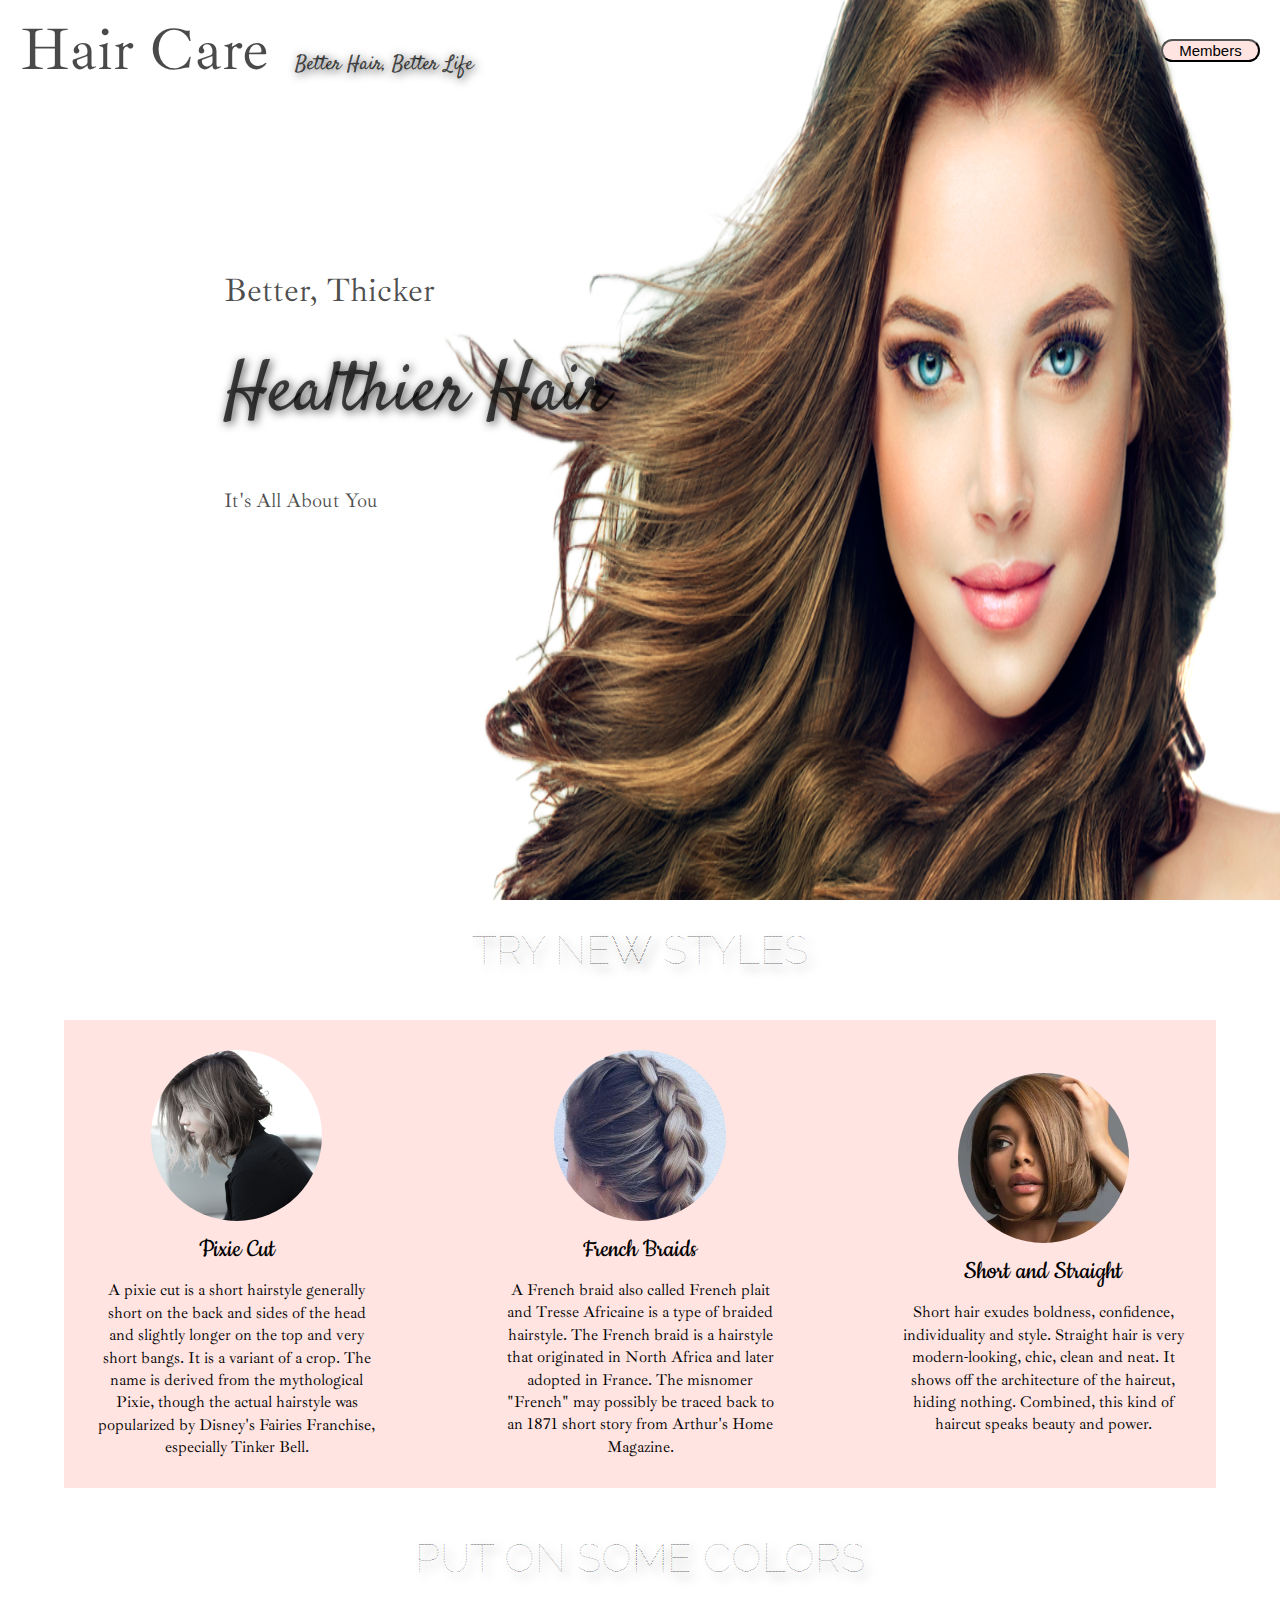
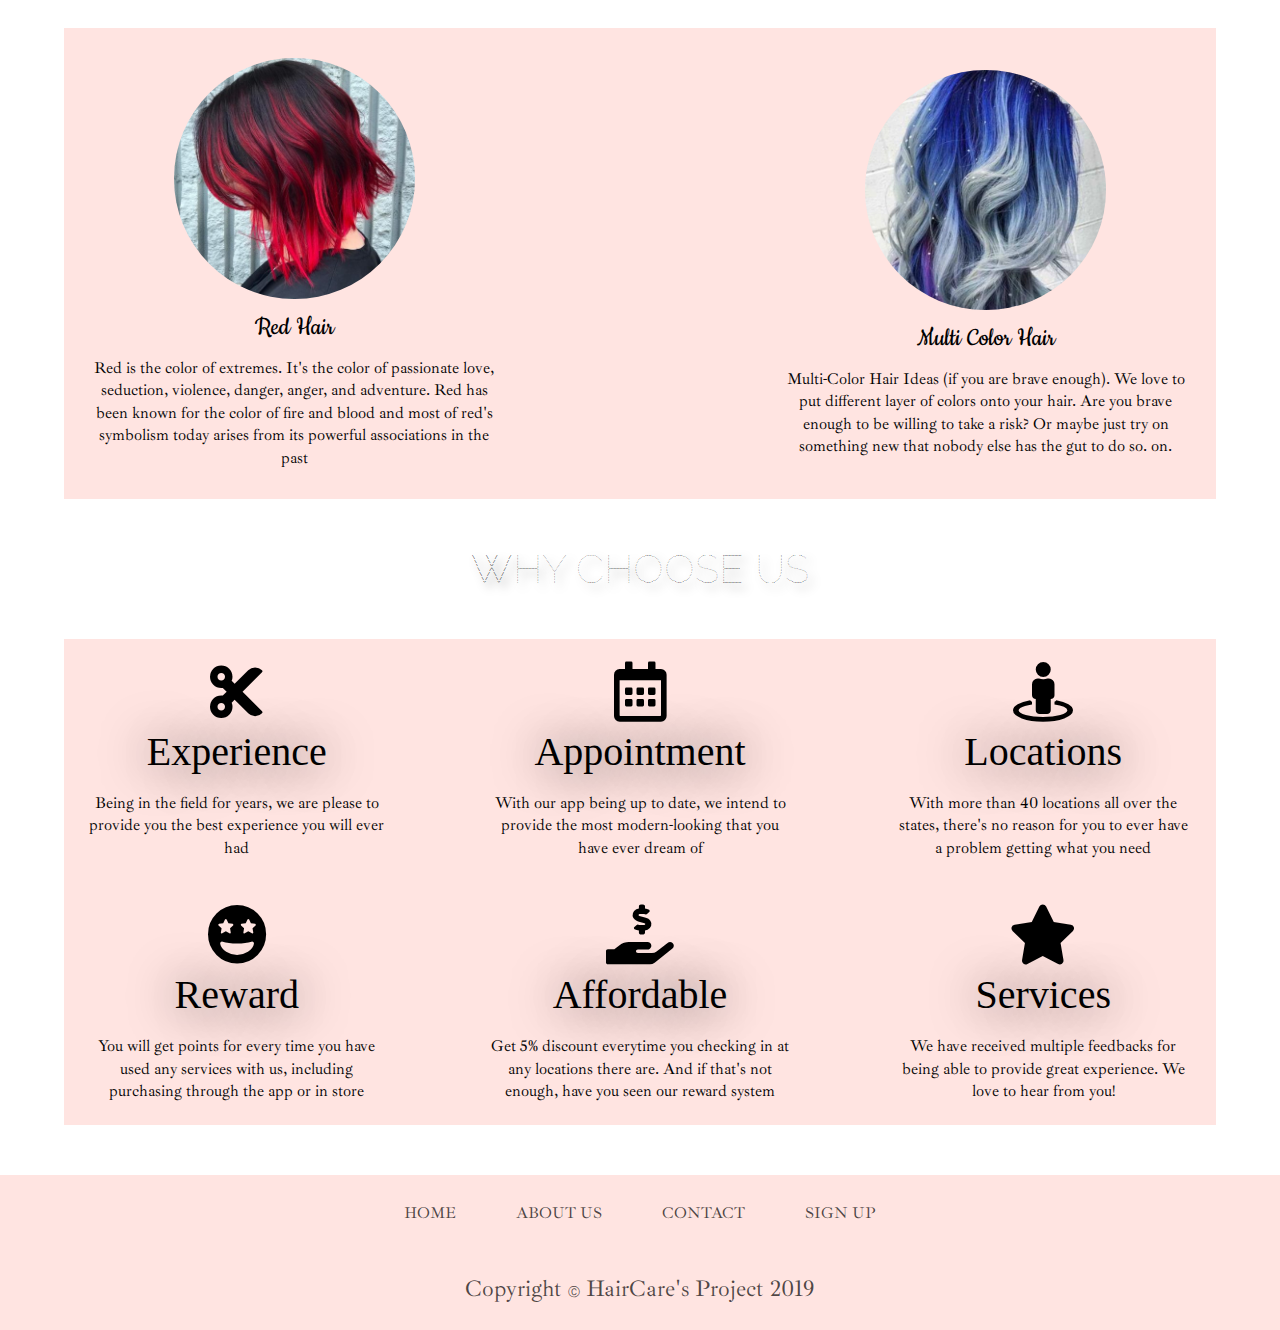
==== commit 795f70de: "Merge pull request #3 from natenguyen51294/nate-nguyen" ====
--- a/index.html
+++ b/index.html
@@ -10,6 +10,7 @@
   <link href="https://fonts.googleapis.com/css?family=Ibarra+Real+Nova|Cookie|Raleway+Dots|Satisfy&display=swap"
     rel="stylesheet">
   <link href="css/index.css" rel="stylesheet">
+  <link href="css/all.css" rel="stylesheet">
   <meta name="viewport" content="width=device-width, initial-scale=1.0">
 
 </head>
@@ -19,9 +20,7 @@
     <img src="/img/hair.png" alt="hero">
     <header>
       <h1>Hair Care<span> better hair, better life</span></h1>
-      <nav>
-        <a href="#">Members</a>
-      </nav>
+      <button>Members</button>
     </header>
 
     <section class="home">
@@ -31,30 +30,30 @@
   </section>
 
   <div class="different-section">
-    <h2>Try new styles!</h2>
+    <h2>Try new styles</h2>
   </div>
 
   <section class="style">
     <div class="col-1-of-3">
       <img src="img/p5.jpg" alt="Hair photo">
       <h3>Pixie Cut</h3>
-      <p>Lorem ipsum dolor sit amet consectetur adipisicing elit. Quibusdam temporibus a aperiam eveniet porro sequi
-        laudantium! Architecto quaerat, cupiditate similique eum veniam exercitationem adipisci, ea nostrum porro enim
-        necessitatibus earum?</p>
+      <p>A pixie cut is a short hairstyle generally short on the back and sides of the head and slightly longer on the
+        top and very short bangs. It is a variant of a crop. The name is derived from the mythological Pixie, though the
+        actual hairstyle was popularized by Disney's Fairies Franchise, especially Tinker Bell.</p>
     </div>
     <div class="col-1-of-3" id="reverse">
-      <img src="img/p6.jpg" alt="Hair photo">
+      <img src="img/braid.jpg" alt="Hair photo">
       <h3>French Braids</h3>
-      <p>Lorem ipsum dolor sit amet consectetur adipisicing elit. Quibusdam temporibus a aperiam eveniet porro sequi
-        laudantium! Architecto quaerat, cupiditate similique eum veniam exercitationem adipisci, ea nostrum porro enim
-        necessitatibus earum?</p>
+      <p>A French braid also called French plait and Tresse Africaine is a type of braided hairstyle. The French braid
+        is a hairstyle that originated in North Africa and later adopted in France. The misnomer "French" may possibly
+        be traced back to an 1871 short story from Arthur's Home Magazine.</p>
     </div>
     <div class="col-1-of-3">
-      <img src="img/p8.jpg" alt="Hair photo">
+      <img src="img/short.jpg" alt="Hair photo">
       <h3>Short and Straight</h3>
-      <p>Lorem ipsum dolor sit amet consectetur adipisicing elit. Quibusdam temporibus a aperiam eveniet porro sequi
-        laudantium! Architecto quaerat, cupiditate similique eum veniam exercitationem adipisci, ea nostrum porro enim
-        necessitatibus earum?</p>
+      <p>Short hair exudes boldness, confidence, individuality and style. Straight hair is very modern-looking, chic,
+        clean and neat. It shows off the architecture of the haircut, hiding nothing. Combined, this kind of haircut
+        speaks beauty and power.</p>
     </div>
   </section>
 
@@ -64,18 +63,59 @@
 
   <section class="color">
     <div class="col-1-of-2">
-      <img src="img/p3.jpg" alt="Hair photo">
+      <img src="img/red.jpg" alt="Hair photo">
       <h3>Red Hair</h3>
-      <p>Lorem ipsum dolor sit amet consectetur adipisicing elit. Quibusdam temporibus a aperiam eveniet porro sequi
-        laudantium! Architecto quaerat, cupiditate similique eum veniam exercitationem adipisci, ea nostrum porro enim
-        necessitatibus earum?</p>
+      <p>Red is the color of extremes. It's the color of passionate love, seduction, violence, danger, anger, and
+        adventure. Red has been known for the color of fire and blood and most of red's symbolism today arises from its
+        powerful associations in the past</p>
     </div>
     <div class="col-1-of-2" id="reverse">
-      <img src="img/p4.jpg" alt="Hair photo">
+      <img src="img/multicolor.jpg" alt="Hair photo">
       <h3>Multi Color Hair</h3>
-      <p>Lorem ipsum dolor sit amet consectetur adipisicing elit. Quibusdam temporibus a aperiam eveniet porro sequi
-        laudantium! Architecto quaerat, cupiditate similique eum veniam exercitationem adipisci, ea nostrum porro enim
-        necessitatibus earum?</p>
+      <p>Multi-Color Hair Ideas (if you are brave enough). We love to put different layer of colors onto your
+        hair. Are you brave enough to be willing to take a risk? Or maybe just try on something new that nobody else has
+        the gut to do so.
+        on.</p>
+    </div>
+  </section>
+
+  <div class="different-section">
+    <h2>Why choose us</h2>
+  </div>
+
+  <section class="our-service">
+    <div class="service">
+      <i class="fas fa-cut"></i>
+      <h6>Experience</h6>
+      <p>Being in the field for years, we are please to provide you the best experience you will ever had</p>
+    </div>
+    <div class="service">
+      <i class="far fa-calendar-alt"></i>
+      <h6>appointment</h6>
+      <p>With our app being up to date, we intend to provide the most modern-looking that you have ever dream of</p>
+    </div>
+    <div class="service">
+      <i class="fas fa-street-view"></i>
+      <h6>Locations</h6>
+      <p>With more than 40 locations all over the states, there's no reason for you to ever have a problem getting what
+        you need</p>
+    </div>
+    <div class="service">
+      <i class="fas fa-grin-stars"></i>
+      <h6>Reward</h6>
+      <p>You will get points for every time you have used any services with us, including purchasing through the app or
+        in store</p>
+    </div>
+    <div class="service">
+      <i class="fas fa-hand-holding-usd"></i>
+      <h6>Affordable</h6>
+      <p>Get 5% discount everytime you checking in at any locations there are. And if that's not enough, have you seen
+        our reward system</p>
+    </div>
+    <div class="service">
+      <i class="fas fa-star"></i>
+      <h6>services</h6>
+      <p>We have received multiple feedbacks for being able to provide great experience. We love to hear from you!</p>
     </div>
   </section>
 
--- a/css/index.css
+++ b/css/index.css
@@ -203,36 +203,31 @@
     font-size: 1.5rem;
   }
 }
-header nav {
-  display: flex;
-  justify-content: center;
+header button {
   width: 8%;
-}
-header nav:hover {
-  box-shadow: 0.2rem 0.2rem 1rem;
-  border-radius: 45%;
-  transition: 0.5s;
-}
-@media (max-width: 500px) {
-  header nav {
-    width: 20%;
-  }
-}
-header nav a {
-  font-size: 1.6rem;
-  text-decoration: none;
-  color: #000000b5;
-  text-transform: capitalize;
-}
-@media (max-width: 800px) {
-  header nav a {
-    font-size: 1.2rem;
-  }
-}
-@media (max-width: 500px) {
-  header nav a {
+  border-radius: 10rem;
+  outline: none;
+  font-size: 1.5rem;
+  background-color: #ffe4e1;
+}
+@media (max-width: 800px) {
+  header button {
+    font-size: 1.1rem;
+  }
+}
+@media (max-width: 500px) {
+  header button {
+    width: 15%;
     font-size: 1rem;
   }
+}
+header button:hover {
+  box-shadow: 0.2rem 0.2rem 0.5rem;
+  transform: translateY(-0.3rem);
+  transition: 0.3s;
+}
+header button:active {
+  transform: translateY(0);
 }
 .navigation {
   display: flex;
@@ -283,7 +278,7 @@
 }
 .navigation nav a:hover {
   box-shadow: 0 1px 2px rgba(0, 0, 0, 0.3);
-  transition: box-shadow 0.3s ease-in-out;
+  transition: box-shadow 0.5s ease-in-out;
   transform: scale(1.3, 1.3);
   border-radius: 50%;
 }
@@ -368,6 +363,24 @@
   text-shadow: 0.5rem 0.5rem 1rem black;
   font-family: 'Raleway Dots', cursive;
   font-weight: 500;
+  -webkit-animation: action 1s infinite  alternate;
+  animation: action 1s infinite  alternate;
+}
+@-webkit-keyframes action {
+  0% {
+    transform: translateY(0);
+  }
+  100% {
+    transform: translateY(-1rem);
+  }
+}
+@keyframes action {
+  0% {
+    transform: translateY(0);
+  }
+  100% {
+    transform: translateY(-1rem);
+  }
 }
 @media (max-width: 1000px) {
   .different-section h2 {
@@ -378,6 +391,68 @@
 @media (max-width: 500px) {
   .different-section h2 {
     font-size: 2rem;
+  }
+}
+.our-service {
+  width: 90%;
+  margin: 5rem auto;
+  display: flex;
+  justify-content: space-between;
+  align-items: flex-start;
+  flex-wrap: wrap;
+  background-color: #ffe4e1;
+}
+.our-service .service {
+  width: 30%;
+  padding: 2%;
+  display: flex;
+  justify-content: center;
+  align-items: center;
+  flex-direction: column;
+}
+@media (max-width: 800px) {
+  .our-service .service {
+    width: 50%;
+  }
+}
+@media (max-width: 500px) {
+  .our-service .service {
+    width: 100%;
+  }
+}
+.our-service .service i {
+  font-size: 6rem;
+  margin-bottom: 1rem;
+}
+@media (max-width: 800px) {
+  .our-service .service i {
+    font-size: 4.5rem;
+  }
+}
+@media (max-width: 500px) {
+  .our-service .service i {
+    font-size: 3.5rem;
+  }
+}
+.our-service .service h6 {
+  font-size: 4rem;
+  font-family: 'Sastify', cursive;
+  margin-bottom: 2rem;
+  text-shadow: 0.1rem 0.1rem 5rem black;
+  text-transform: capitalize;
+  text-align: center;
+}
+@media (max-width: 800px) {
+  .our-service .service h6 {
+    font-size: 3rem;
+  }
+}
+.our-service .service p {
+  text-align: center;
+}
+@media (max-width: 500px) {
+  .our-service .service p {
+    font-size: 1.4rem;
   }
 }
 .mission {
@@ -454,7 +529,7 @@
 .about-page img {
   margin-bottom: 2rem;
   width: 20%;
-  border-radius: 25%;
+  border-radius: 10%;
 }
 .about-page img:hover {
   transition: 0.5s ease-out;
@@ -514,16 +589,13 @@
     font-size: 2rem;
   }
 }
-.about-page .leader .lead .links .git-link {
-  font-size: 1.6rem;
-  text-decoration: none;
-}
 .about-page .leader .lead .links .git-link:link,
 .about-page .leader .lead .links .git-link:visited {
-  color: blue;
+  color: black;
 }
 .about-page .leader .lead .links .git-link:hover {
-  color: red;
+  color: purple;
+  transition: 0.3s;
 }
 .about-page .leader .lead p {
   text-align: center;
@@ -599,10 +671,6 @@
     font-size: 2rem;
   }
 }
-.about-page .team-member .members .links .git-link {
-  font-size: 1.6rem;
-  text-decoration: none;
-}
 @media (max-width: 800px) {
   .about-page .team-member .members .links .git-link {
     font-size: 1.3rem;
@@ -610,10 +678,11 @@
 }
 .about-page .team-member .members .links .git-link:link,
 .about-page .team-member .members .links .git-link:visited {
-  color: blue;
+  color: black;
 }
 .about-page .team-member .members .links .git-link:hover {
-  color: red;
+  color: purple;
+  transition: 0.3s;
 }
 .about-page .team-member .members p {
   text-align: center;
@@ -632,7 +701,6 @@
 .style,
 .color {
   width: 90%;
-  margin: 0 auto;
   display: flex;
   justify-content: space-between;
   align-items: center;
@@ -644,35 +712,119 @@
   margin: 1.5rem auto;
   font-family: 'Cookie', cursive;
 }
-@media (max-width: 800px) {
-  .style h3,
-  .color h3 {
-    margin: auto 3rem;
-    font-size: 2.2rem;
+.style h3:hover,
+.color h3:hover {
+  -webkit-animation: color-change 1s infinite;
+  -moz-animation: color-change 1s infinite;
+  -o-animation: color-change 1s infinite;
+  -ms-animation: color-change 1s infinite;
+  animation: color-change 1s infinite;
+}
+@-webkit-keyframes color-change {
+  0% {
+    color: purple;
+  }
+  25% {
+    color: #ff4b4b;
+  }
+  50% {
+    color: #4f4fff;
+  }
+  75% {
+    color: green;
+  }
+  100% {
+    color: black;
+  }
+}
+@-moz-keyframes color-change {
+  0% {
+    color: purple;
+  }
+  25% {
+    color: #ff4b4b;
+  }
+  50% {
+    color: #4f4fff;
+  }
+  75% {
+    color: green;
+  }
+  100% {
+    color: black;
+  }
+}
+@-ms-keyframes color-change {
+  0% {
+    color: purple;
+  }
+  25% {
+    color: #ff4b4b;
+  }
+  50% {
+    color: #4f4fff;
+  }
+  75% {
+    color: green;
+  }
+  100% {
+    color: black;
+  }
+}
+@-o-keyframes color-change {
+  0% {
+    color: purple;
+  }
+  25% {
+    color: #ff4b4b;
+  }
+  50% {
+    color: #4f4fff;
+  }
+  75% {
+    color: green;
+  }
+  100% {
+    color: black;
+  }
+}
+@keyframes color-change {
+  0% {
+    color: purple;
+  }
+  25% {
+    color: #ff4b4b;
+  }
+  50% {
+    color: #4f4fff;
+  }
+  75% {
+    color: green;
+  }
+  100% {
+    color: black;
   }
 }
 .style p,
 .color p {
   font-size: 1.6rem;
+  text-align: center;
 }
 @media (max-width: 500px) {
   .style p,
   .color p {
-    font-size: 1.2rem;
+    font-size: 1.4rem;
   }
 }
 .style {
   background-color: #ffe4e1;
-  display: flex;
-  justify-content: space-between;
-  align-items: center;
-}
-@media (max-width: 800px) {
+}
+@media (max-width: 1000px) {
   .style {
     flex-direction: column;
   }
 }
-@media (max-width: 500px) {
+@media (max-width: 1000px) {
   .style #reverse {
     flex-direction: row-reverse;
   }
@@ -687,12 +839,7 @@
 }
 @media (max-width: 1000px) {
   .style .col-1-of-3 {
-    width: 30%;
     margin: 2rem 4rem;
-  }
-}
-@media (max-width: 800px) {
-  .style .col-1-of-3 {
     width: 100%;
     flex-direction: row;
   }
@@ -707,28 +854,29 @@
   width: 60%;
   border-radius: 50%;
 }
-@media (max-width: 1000px) {
-  .style .col-1-of-3 img {
-    width: 45%;
-  }
-}
-@media (max-width: 800px) {
+.style .col-1-of-3 img:hover {
+  transition: 0.5s ease-in-out;
+  transform: scale(1.1, 1.1);
+}
+@media (max-width: 1000px) {
   .style .col-1-of-3 img {
     width: 20%;
   }
 }
+@media (max-width: 1000px) {
+  .style .col-1-of-3 h3 {
+    margin: auto 1.5rem;
+  }
+}
 .color {
   background-color: #ffe4e1;
-  display: flex;
-  justify-content: space-between;
-  align-items: center;
 }
 @media (max-width: 800px) {
   .color {
     flex-direction: column;
   }
 }
-@media (max-width: 500px) {
+@media (max-width: 800px) {
   .color #reverse {
     flex-direction: row;
   }
@@ -759,9 +907,18 @@
     padding: 1rem;
   }
 }
+@media (max-width: 800px) {
+  .color .col-1-of-2 h3 {
+    margin: 1.5rem;
+  }
+}
 .color .col-1-of-2 img {
   width: 60%;
   border-radius: 50%;
+}
+.color .col-1-of-2 img:hover {
+  transition: 0.5s ease-in-out;
+  transform: scale(0.9, 0.9);
 }
 @media (max-width: 800px) {
   .color .col-1-of-2 img {
@@ -775,9 +932,19 @@
   color: #000000b5;
   background-color: #ffe4e1;
 }
-@media (max-width: 500px) {
+@media (max-width: 1000px) {
+  .home-page {
+    font-size: 2.2rem;
+  }
+}
+@media (max-width: 800px) {
   .home-page {
     font-size: 2rem;
+  }
+}
+@media (max-width: 500px) {
+  .home-page {
+    font-size: 1.8rem;
   }
 }
 .home-page nav {
@@ -793,10 +960,31 @@
   font-size: 1.6rem;
   color: #000000b5;
   margin: 2rem;
-}
-@media (max-width: 500px) {
+  padding: 1rem;
+}
+.home-page nav a:hover {
+  color: #ffe4e1;
+  background-color: #000000b5;
+  transition: 0.3s ease-in;
+  transform: translateY(-0.3rem);
+  border-radius: 10rem;
+}
+.home-page nav a:active {
+  transform: translateY(-0.1rem);
+}
+@media (max-width: 1000px) {
   .home-page nav a {
-    font-size: 1.4rem;
+    font-size: 1.5rem;
+  }
+}
+@media (max-width: 800px) {
+  .home-page nav a {
+    font-size: 1.3rem;
+  }
+}
+@media (max-width: 500px) {
+  .home-page nav a {
+    font-size: 1.2rem;
   }
 }
 .home-page span {
@@ -840,6 +1028,11 @@
 }
 .about-footer .connect h5 {
   width: 60%;
+}
+@media (max-width: 500px) {
+  .about-footer .connect h5 {
+    font-size: 1.2rem;
+  }
 }
 .about-footer .connect .social-media {
   width: 60%;
@@ -864,6 +1057,10 @@
 .about-footer .connect .social-media .social-app:visited {
   color: black;
 }
+.about-footer .connect .social-media .social-app:hover {
+  color: blue;
+  transition: 0.3s;
+}
 .about-footer .connect .social-media i {
   font-size: 2rem;
   margin-right: 3rem;
@@ -875,18 +1072,23 @@
 }
 .about-footer .connect .social-media .fa-instagram:hover {
   color: #c32aa3;
+  transition: 0.3s;
 }
 .about-footer .connect .social-media .fa-facebook-f:hover {
   color: #3b5998;
+  transition: 0.3s;
 }
 .about-footer .connect .social-media .fa-google-plus-g:hover {
   color: #dc4e41;
+  transition: 0.3s;
 }
 .about-footer .connect .social-media .fa-twitter:hover {
   color: #55acee;
+  transition: 0.3s;
 }
 .about-footer .connect .social-media .fa-whatsapp:hover {
   color: #25d366;
+  transition: 0.3s;
 }
 .about-footer .contact {
   height: 25rem;
@@ -904,6 +1106,11 @@
 .about-footer .contact h5 {
   margin-bottom: 2rem;
 }
+@media (max-width: 500px) {
+  .about-footer .contact h5 {
+    font-size: 1.2rem;
+  }
+}
 .about-footer .contact h6 {
   font-size: 1.4rem;
   text-transform: uppercase;
@@ -921,3 +1128,8 @@
   font-size: 1.4rem;
   text-transform: capitalize;
 }
+@media (max-width: 500px) {
+  .about-footer .establish h5 {
+    font-size: 1.2rem;
+  }
+}
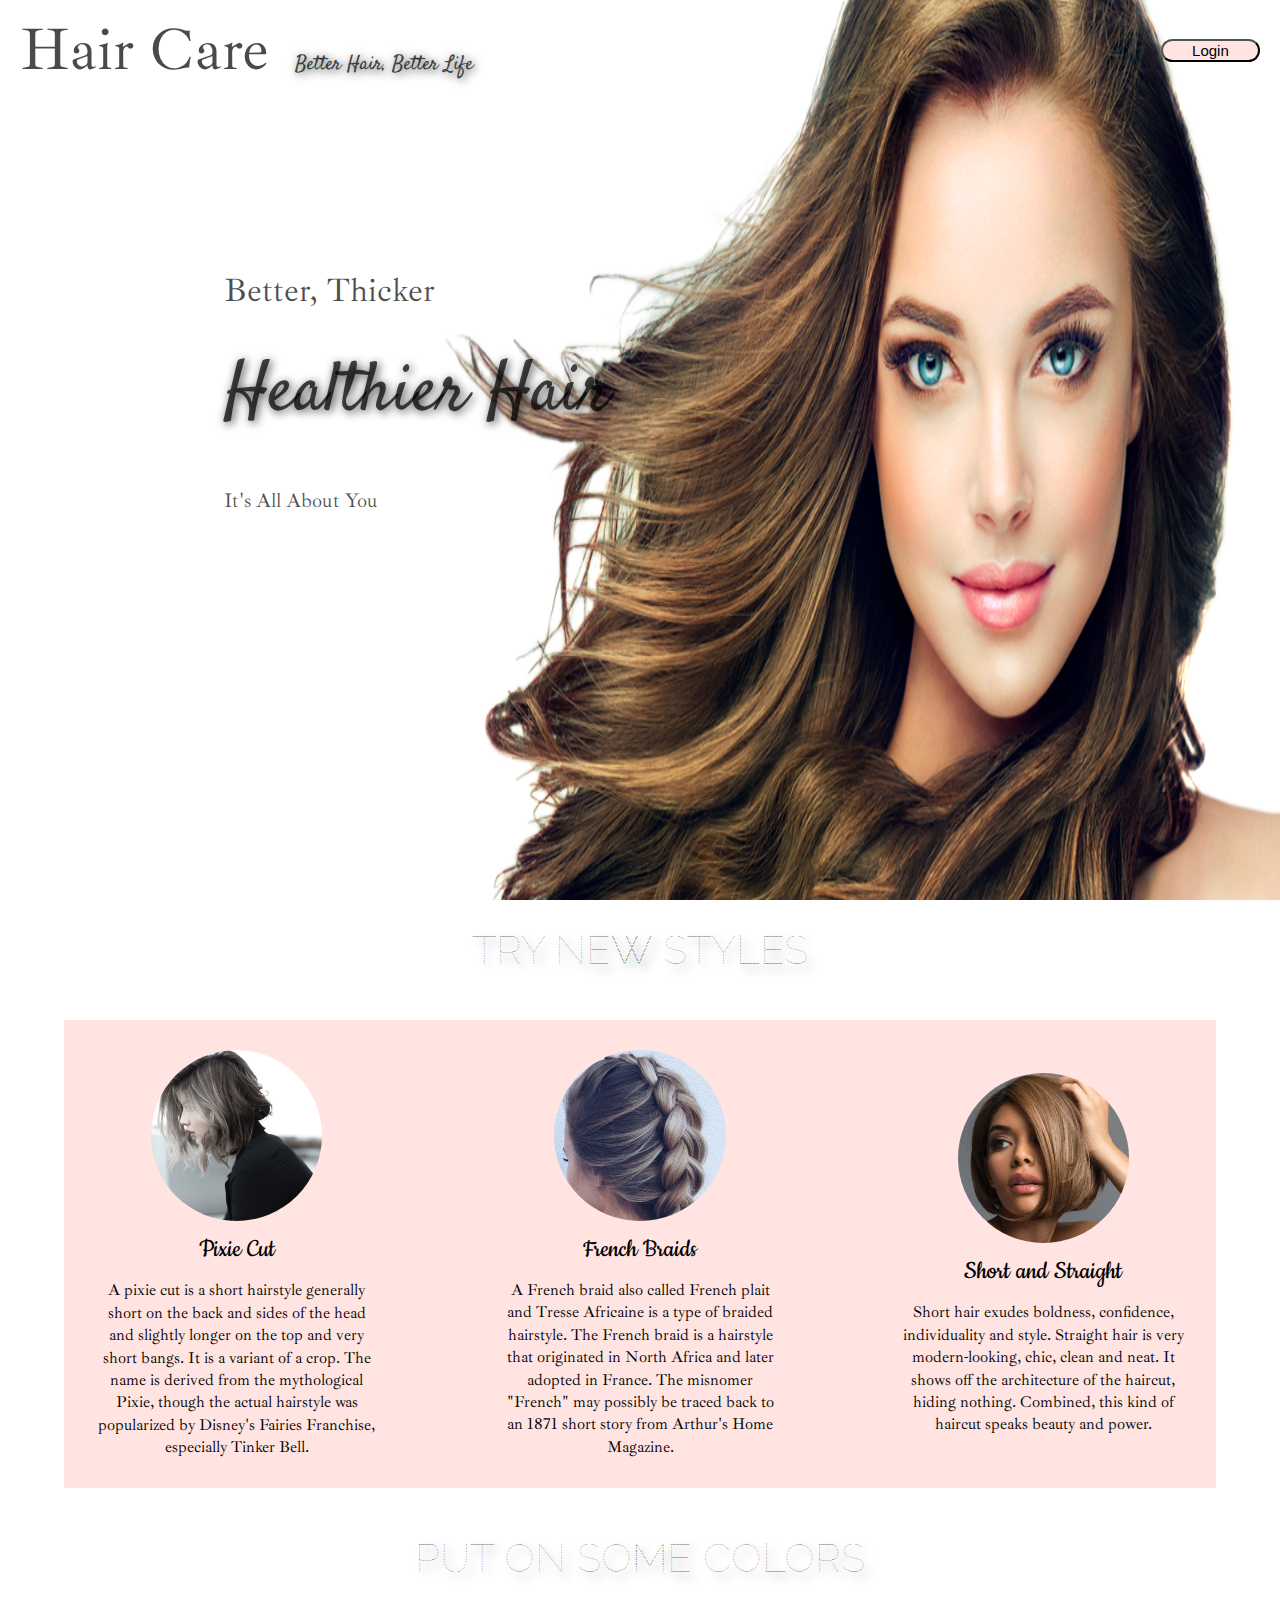
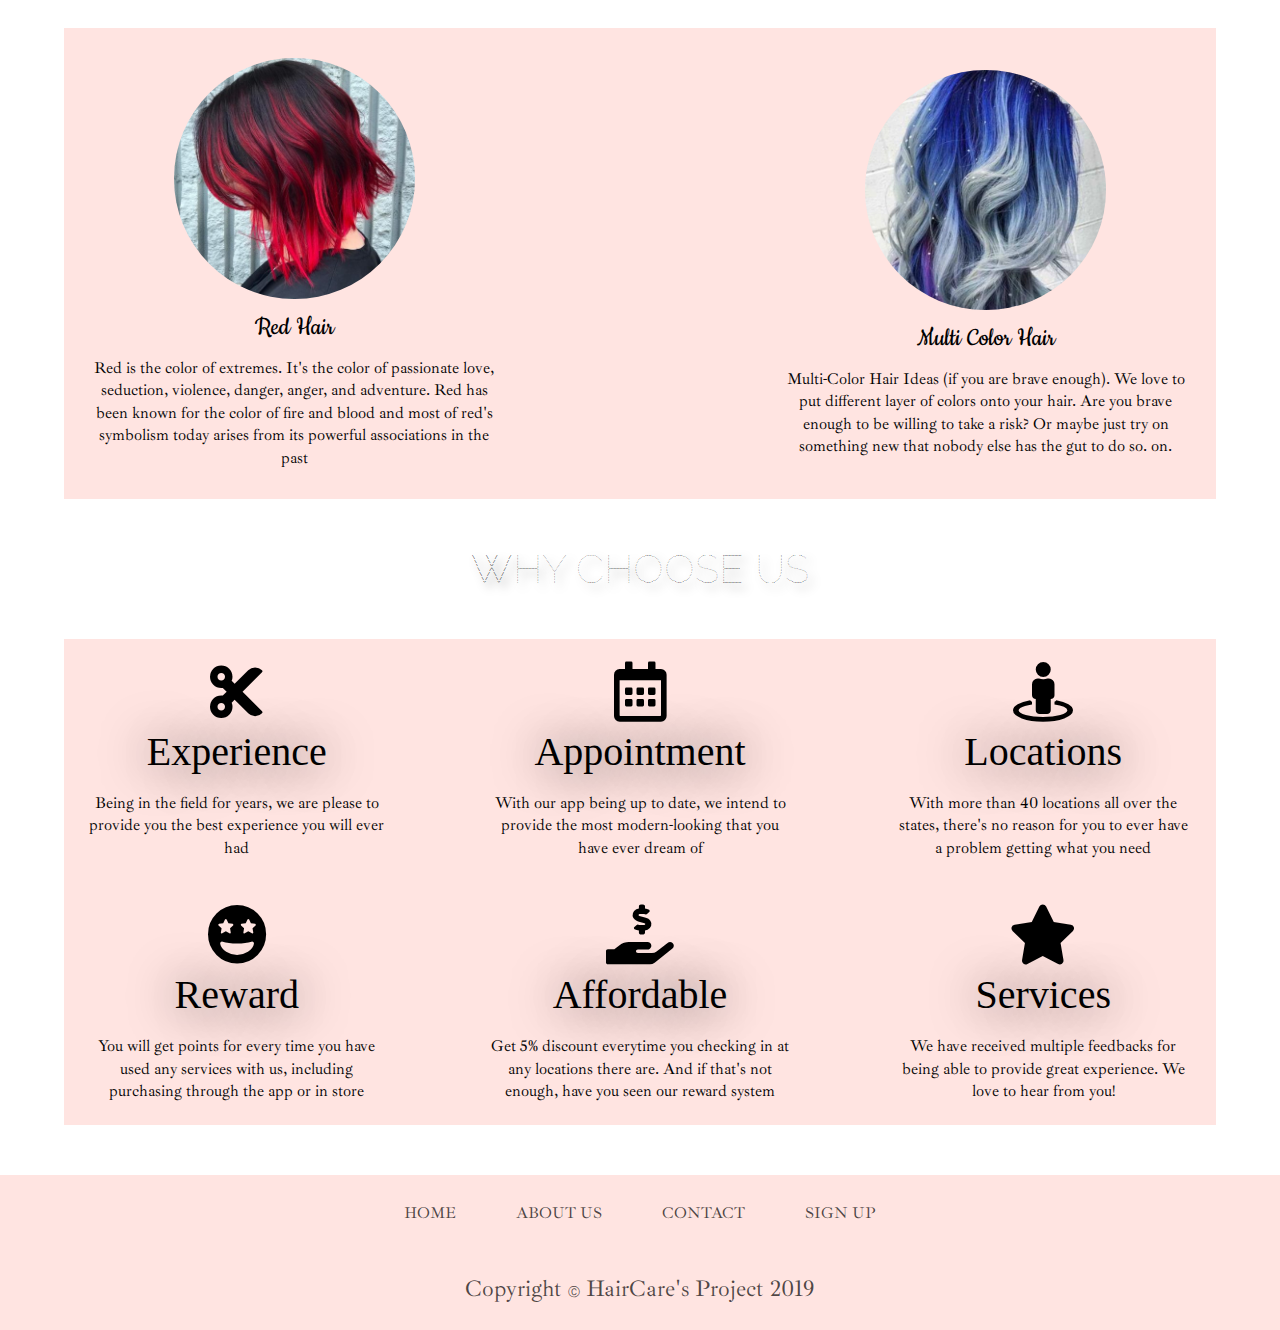
==== commit aea4b6e0: "added link" ====
--- a/index.html
+++ b/index.html
@@ -20,7 +20,7 @@
     <img src="/img/hair.png" alt="hero">
     <header>
       <h1>Hair Care<span> better hair, better life</span></h1>
-      <button>Members</button>
+      <button>Login</button>
     </header>
 
     <section class="home">
@@ -125,7 +125,7 @@
     <a href="#">Home</a>
     <a href="about.html">About us</a>
     <a href="#">Contact</a>
-    <a href="#">Sign up</a>
+    <a href="https://hair-care-frc34ydob.now.sh/register">Sign up</a>
   </nav>
   Copyright <span>&#9400;</span> HairCare's Project 2019
 </footer>--- a/css/index.css
+++ b/css/index.css
@@ -239,6 +239,28 @@
   top: 0;
   background-color: #ffdfaf;
 }
+.navigation .checkbox {
+  display: none;
+}
+.navigation .btn {
+  background-color: white;
+  height: 7rem;
+  width: 7rem;
+  position: fixed;
+  top: 3rem;
+  right: 3rem;
+  z-index: 300;
+}
+.navigation .background {
+  height: 6rem;
+  width: 6rem;
+  border-radius: 50%;
+  position: fixed;
+  top: 4rem;
+  right: 4rem;
+  background-image: radial-gradient(#ffe4e1, #ffebcd);
+  z-index: 200;
+}
 .navigation h3 {
   font-size: 3rem;
   text-transform: uppercase;
@@ -277,10 +299,11 @@
   align-items: center;
 }
 .navigation nav a:hover {
-  box-shadow: 0 1px 2px rgba(0, 0, 0, 0.3);
-  transition: box-shadow 0.5s ease-in-out;
-  transform: scale(1.3, 1.3);
-  border-radius: 50%;
+  transform: translateY(-0.3rem);
+  transition: all 0.3s;
+}
+.navigation nav a:active {
+  transform: translateY(0);
 }
 @media (max-width: 500px) {
   .navigation nav a {
@@ -719,6 +742,8 @@
   -o-animation: color-change 1s infinite;
   -ms-animation: color-change 1s infinite;
   animation: color-change 1s infinite;
+  transform: translateY(-0.3rem);
+  transition: 0.3s;
 }
 @-webkit-keyframes color-change {
   0% {
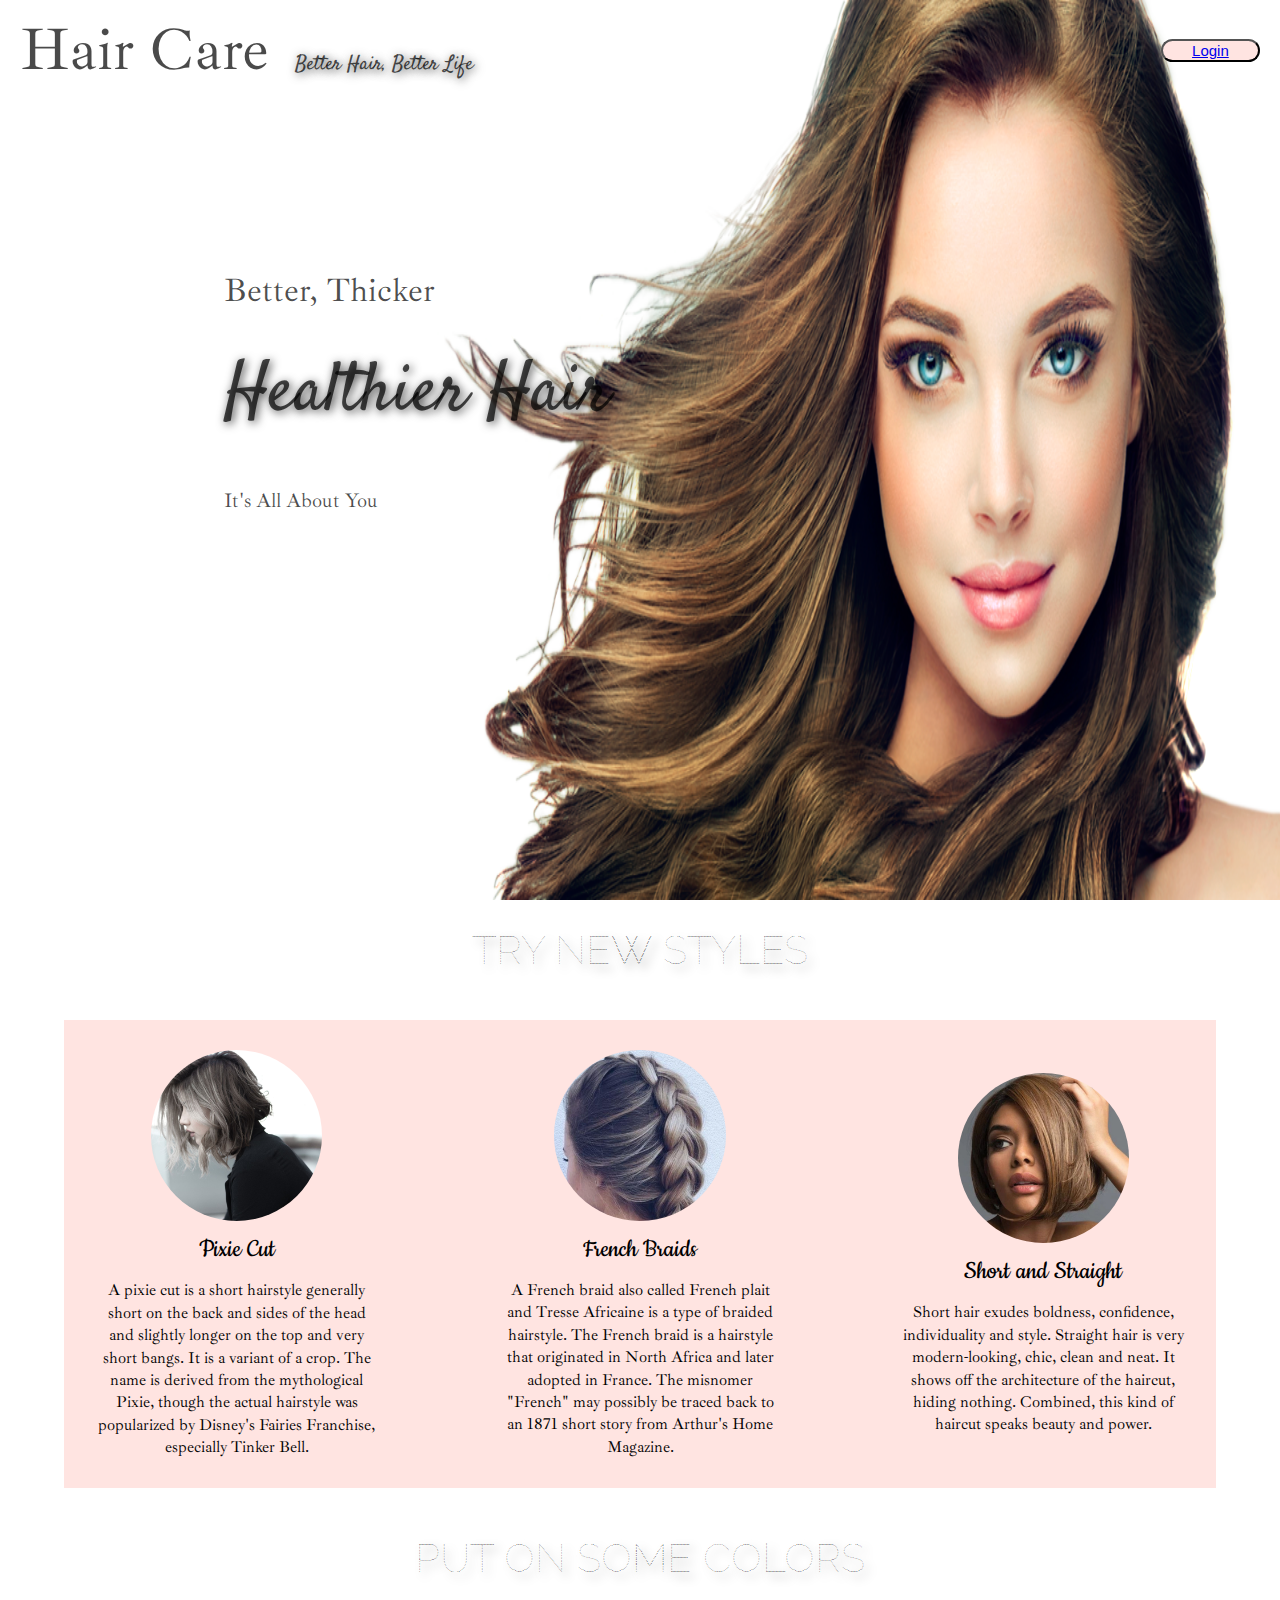
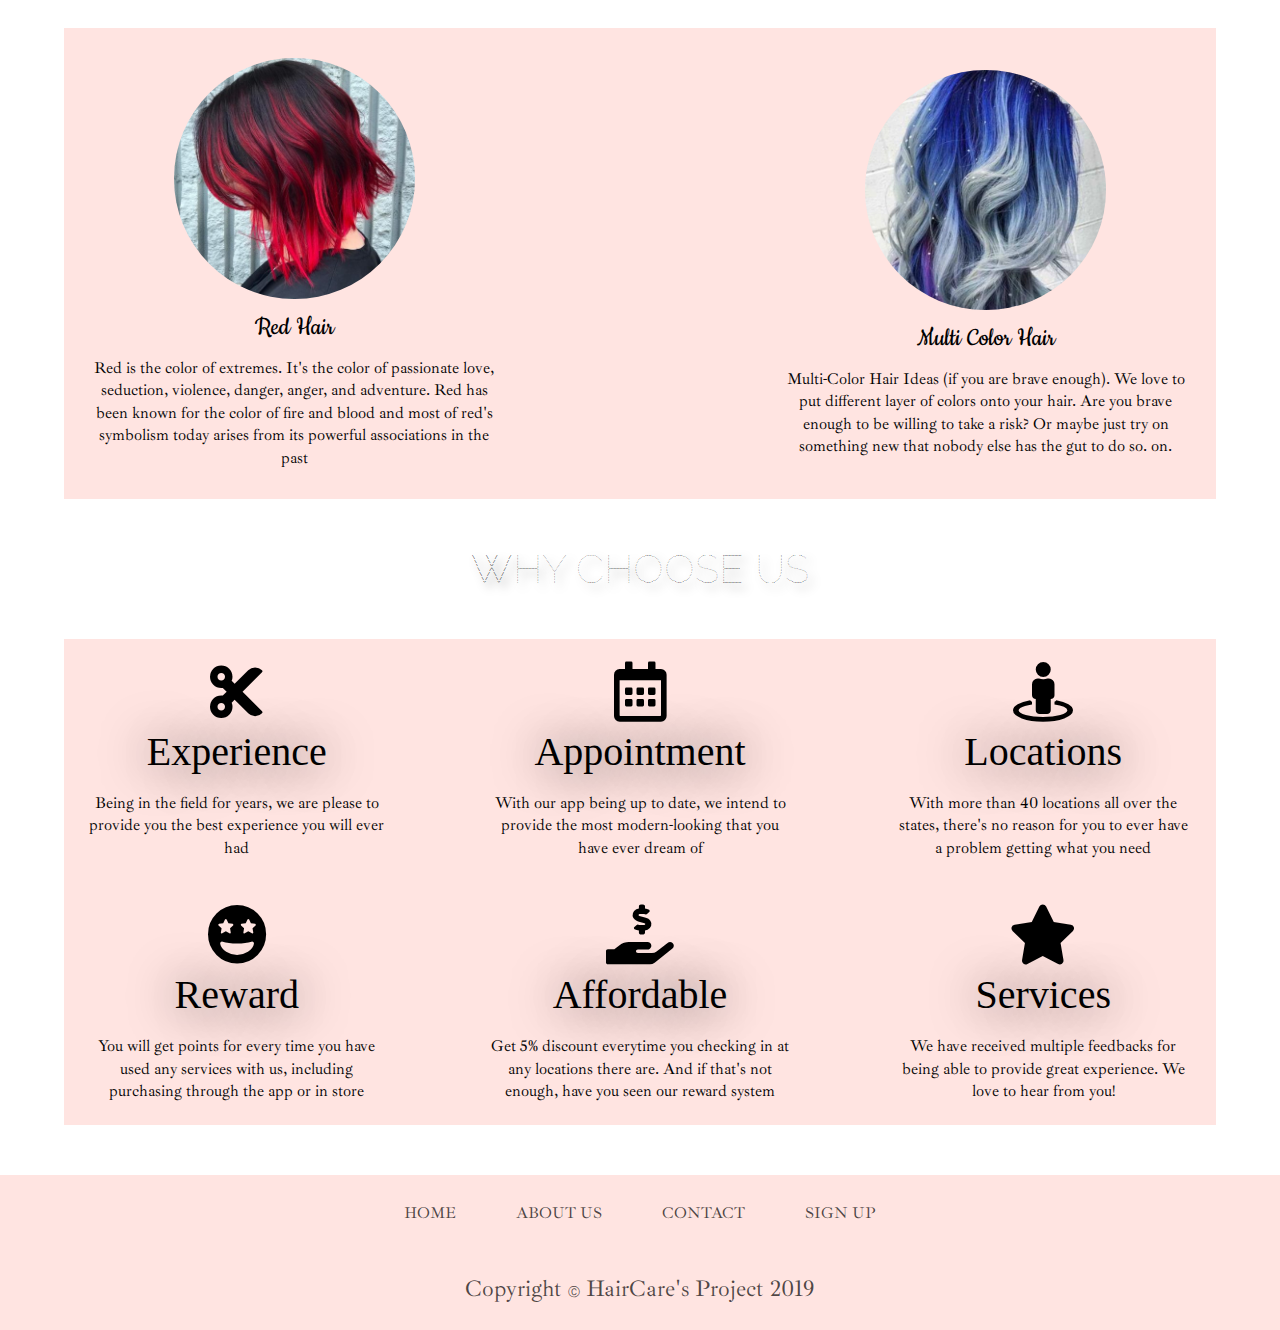
==== commit c465d4e8: "added links" ====
--- a/index.html
+++ b/index.html
@@ -20,7 +20,7 @@
     <img src="/img/hair.png" alt="hero">
     <header>
       <h1>Hair Care<span> better hair, better life</span></h1>
-      <button>Login</button>
+      <button><a href="https://hair-care-frc34ydob.now.sh/login">Login</a></button>
     </header>
 
     <section class="home">
